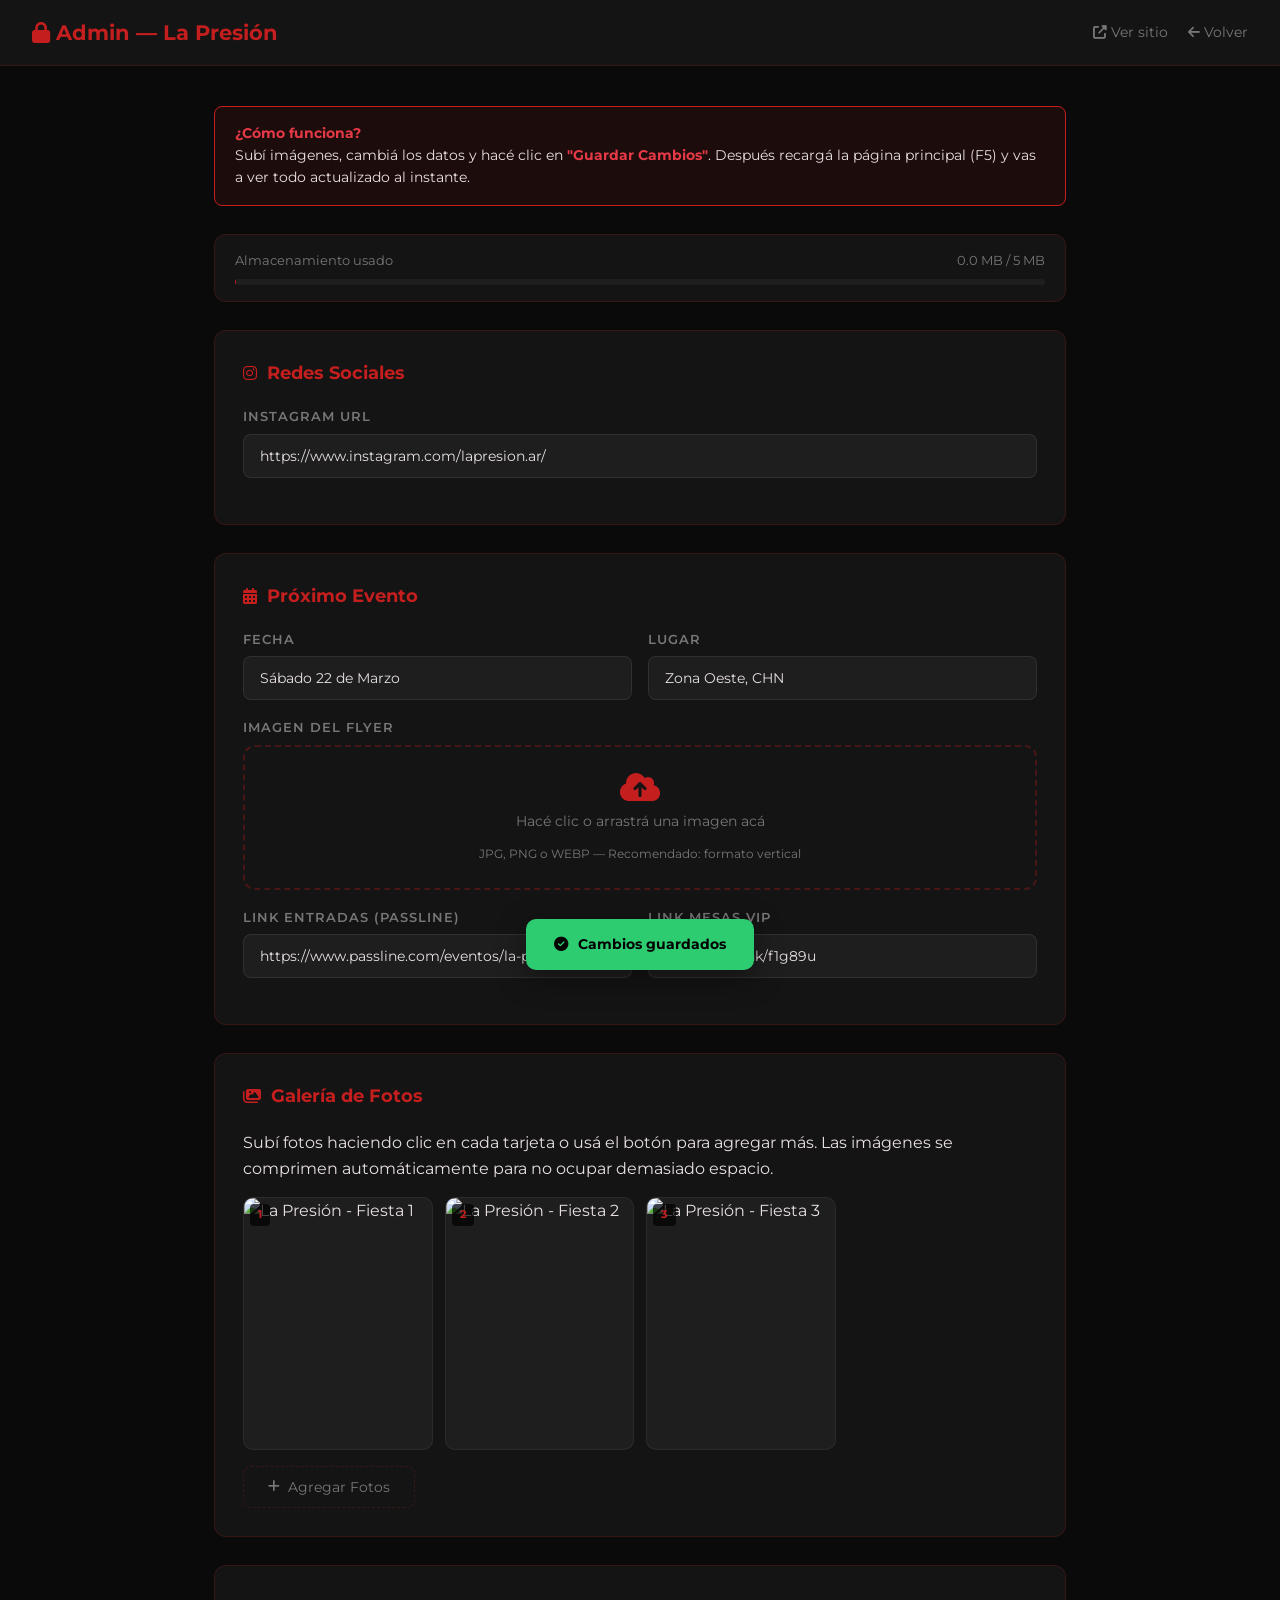
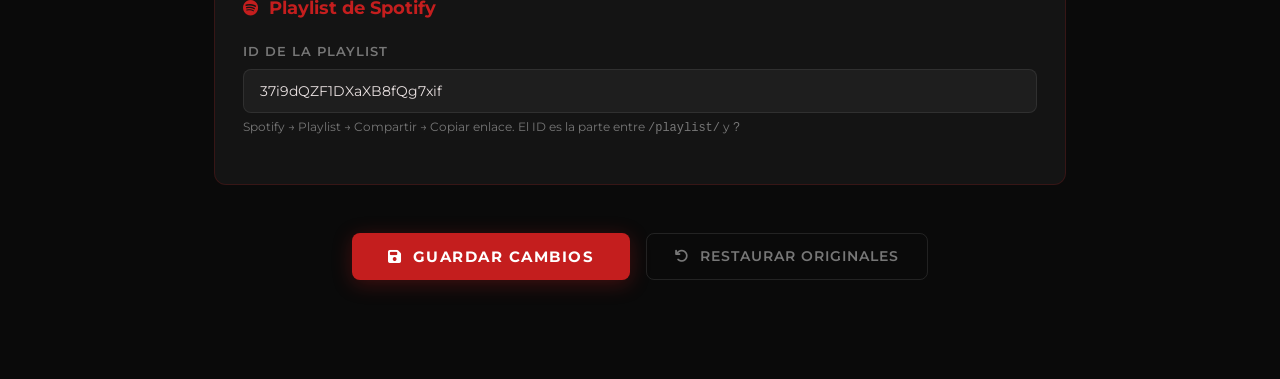
==== admin/admin.html @ 45ff6a75 "Initial commit" ====
<!DOCTYPE html>
<html lang="es">
<head>
    <meta charset="UTF-8">
    <meta name="viewport" content="width=device-width, initial-scale=1.0">
    <title>Admin — La Presión</title>
    <link rel="preconnect" href="https://fonts.googleapis.com">
    <link rel="preconnect" href="https://fonts.gstatic.com" crossorigin>
    <link href="https://fonts.googleapis.com/css2?family=Montserrat:wght@300;400;600;700&display=swap" rel="stylesheet">
    <link rel="stylesheet" href="https://cdnjs.cloudflare.com/ajax/libs/font-awesome/6.5.0/css/all.min.css">
    <style>
        :root {
            --bg: #0a0a0a;
            --surface: #141414;
            --surface2: #1e1e1e;
            --red: #c41e1e;
            --red-light: #e63946;
            --green: #2ecc71;
            --text: #e8e0e0;
            --muted: #777;
            --border: rgba(196,30,30,0.2);
        }

        * { margin:0; padding:0; box-sizing:border-box; }

        body {
            font-family: 'Montserrat', sans-serif;
            background: var(--bg);
            color: var(--text);
            line-height: 1.6;
        }

        .admin-header {
            background: var(--surface);
            border-bottom: 1px solid var(--border);
            padding: 16px 32px;
            display: flex;
            align-items: center;
            justify-content: space-between;
            position: sticky;
            top: 0;
            z-index: 100;
        }

        .admin-header h1 { font-size: 1.3rem; color: var(--red); }

        .admin-header__links { display: flex; gap: 20px; align-items: center; }

        .admin-header a {
            color: var(--muted); text-decoration: none; font-size: 0.85rem; transition: color 0.3s;
        }
        .admin-header a:hover { color: var(--red-light); }

        .admin-container { max-width: 900px; margin: 40px auto; padding: 0 24px; }

        .admin-section {
            background: var(--surface);
            border: 1px solid var(--border);
            border-radius: 12px;
            padding: 28px;
            margin-bottom: 28px;
        }

        .admin-section h2 {
            font-size: 1.1rem; color: var(--red); margin-bottom: 20px;
            display: flex; align-items: center; gap: 10px;
        }
        .admin-section h2 i { font-size: 1rem; }

        .form-group { margin-bottom: 18px; }

        .form-group label {
            display: block; font-size: 0.8rem; font-weight: 600;
            text-transform: uppercase; letter-spacing: 1px; color: var(--muted); margin-bottom: 6px;
        }

        .form-group input[type="text"],
        .form-group input[type="url"] {
            width: 100%; padding: 12px 16px; background: var(--surface2);
            border: 1px solid rgba(255,255,255,0.08); border-radius: 8px;
            color: var(--text); font-family: 'Montserrat', sans-serif; font-size: 0.9rem;
            transition: border-color 0.3s;
        }
        .form-group input:focus { outline: none; border-color: var(--red); }

        .form-group .hint { font-size: 0.75rem; color: var(--muted); margin-top: 4px; }

        .form-row { display: grid; grid-template-columns: 1fr 1fr; gap: 16px; }

        /* === UPLOAD AREA === */
        .upload-area {
            border: 2px dashed rgba(196,30,30,0.3);
            border-radius: 12px;
            padding: 24px;
            text-align: center;
            cursor: pointer;
            transition: all 0.3s;
            position: relative;
            overflow: hidden;
            min-height: 120px;
            display: flex;
            flex-direction: column;
            align-items: center;
            justify-content: center;
            gap: 8px;
        }

        .upload-area:hover {
            border-color: var(--red);
            background: rgba(196,30,30,0.05);
        }

        .upload-area.has-image {
            border-style: solid;
            padding: 8px;
        }

        .upload-area i { font-size: 2rem; color: var(--red); }
        .upload-area p { font-size: 0.85rem; color: var(--muted); }
        .upload-area input[type="file"] { display: none; }

        .upload-area .preview-img {
            max-width: 100%;
            max-height: 250px;
            border-radius: 8px;
            object-fit: contain;
        }

        .upload-area .remove-img {
            position: absolute;
            top: 8px;
            right: 8px;
            background: rgba(196,30,30,0.9);
            color: #fff;
            border: none;
            border-radius: 50%;
            width: 30px;
            height: 30px;
            cursor: pointer;
            font-size: 0.9rem;
            display: flex;
            align-items: center;
            justify-content: center;
            transition: background 0.3s;
        }
        .upload-area .remove-img:hover { background: var(--red-light); }

        /* === FOTOS GALLERY === */
        .fotos-grid {
            display: grid;
            grid-template-columns: repeat(auto-fill, minmax(160px, 1fr));
            gap: 12px;
            margin-bottom: 16px;
        }

        .foto-card {
            position: relative;
            aspect-ratio: 3/4;
            border-radius: 10px;
            overflow: hidden;
            border: 1px solid rgba(255,255,255,0.06);
            background: var(--surface2);
        }

        .foto-card img {
            width: 100%;
            height: 100%;
            object-fit: cover;
        }

        .foto-card .foto-placeholder {
            width: 100%;
            height: 100%;
            display: flex;
            flex-direction: column;
            align-items: center;
            justify-content: center;
            gap: 8px;
            color: var(--muted);
            font-size: 0.75rem;
            cursor: pointer;
        }

        .foto-card .foto-placeholder i { font-size: 1.5rem; color: var(--red); }

        .foto-card .foto-actions {
            position: absolute;
            bottom: 0;
            left: 0;
            right: 0;
            padding: 8px;
            background: linear-gradient(to top, rgba(0,0,0,0.85), transparent);
            display: flex;
            justify-content: center;
            gap: 6px;
            opacity: 0;
            transition: opacity 0.3s;
        }

        .foto-card:hover .foto-actions { opacity: 1; }

        .foto-card .foto-actions button {
            background: rgba(196,30,30,0.8);
            border: none;
            color: #fff;
            width: 30px;
            height: 30px;
            border-radius: 6px;
            cursor: pointer;
            font-size: 0.75rem;
            display: flex;
            align-items: center;
            justify-content: center;
            transition: background 0.3s;
        }
        .foto-card .foto-actions button:hover { background: var(--red-light); }

        .foto-card .foto-number {
            position: absolute;
            top: 6px;
            left: 6px;
            background: rgba(0,0,0,0.7);
            color: var(--red);
            font-size: 0.7rem;
            font-weight: 700;
            padding: 2px 8px;
            border-radius: 4px;
        }

        .foto-card input[type="file"] { display: none; }

        .btn-add-fotos {
            display: inline-flex;
            align-items: center;
            gap: 8px;
            padding: 12px 24px;
            background: transparent;
            border: 1px dashed var(--border);
            color: var(--muted);
            border-radius: 8px;
            cursor: pointer;
            font-family: inherit;
            font-size: 0.85rem;
            transition: all 0.3s;
        }
        .btn-add-fotos:hover { border-color: var(--red); color: var(--red-light); }

        /* === BUTTONS === */
        .actions-bar {
            display: flex; justify-content: center; gap: 16px;
            padding: 20px 0 60px; flex-wrap: wrap;
        }

        .btn-save {
            display: inline-flex; align-items: center; gap: 10px;
            padding: 14px 36px; background: var(--red); color: #fff; border: none;
            border-radius: 8px; font-family: inherit; font-weight: 700;
            font-size: 0.95rem; text-transform: uppercase; letter-spacing: 1.5px;
            cursor: pointer; transition: all 0.3s;
            box-shadow: 0 4px 20px rgba(196,30,30,0.3);
        }
        .btn-save:hover { background: var(--red-light); transform: translateY(-2px); }

        .btn-reset {
            display: inline-flex; align-items: center; gap: 10px;
            padding: 14px 28px; background: transparent; color: var(--muted);
            border: 1px solid rgba(255,255,255,0.1); border-radius: 8px;
            font-family: inherit; font-weight: 600; font-size: 0.85rem;
            text-transform: uppercase; letter-spacing: 1px; cursor: pointer; transition: all 0.3s;
        }
        .btn-reset:hover { border-color: var(--red); color: var(--red-light); }

        /* Toast */
        .toast {
            position: fixed; bottom: 30px; left: 50%;
            transform: translateX(-50%) translateY(100px);
            background: var(--green); color: #000; padding: 14px 28px;
            border-radius: 10px; font-weight: 700; font-size: 0.9rem;
            display: flex; align-items: center; gap: 10px; z-index: 9999;
            transition: transform 0.4s ease;
            box-shadow: 0 8px 30px rgba(0,0,0,0.4);
        }
        .toast.show { transform: translateX(-50%) translateY(0); }
        .toast.error { background: var(--red); color: #fff; }

        /* Storage bar */
        .storage-bar {
            margin-bottom: 28px;
            background: var(--surface);
            border: 1px solid var(--border);
            border-radius: 12px;
            padding: 16px 20px;
        }

        .storage-bar__label {
            font-size: 0.8rem;
            color: var(--muted);
            margin-bottom: 8px;
            display: flex;
            justify-content: space-between;
        }

        .storage-bar__track {
            width: 100%;
            height: 6px;
            background: var(--surface2);
            border-radius: 3px;
            overflow: hidden;
        }

        .storage-bar__fill {
            height: 100%;
            background: var(--red);
            border-radius: 3px;
            transition: width 0.3s;
        }

        .storage-bar__fill.warning { background: #e67e22; }
        .storage-bar__fill.danger { background: #e74c3c; }

        .alert {
            background: rgba(196,30,30,0.1);
            border: 1px solid var(--red);
            border-radius: 8px;
            padding: 16px 20px;
            margin-bottom: 28px;
            font-size: 0.85rem;
            line-height: 1.6;
            color: var(--text);
        }
        .alert strong { color: var(--red-light); }

        @media (max-width: 600px) {
            .form-row { grid-template-columns: 1fr; }
            .fotos-grid { grid-template-columns: repeat(auto-fill, minmax(130px, 1fr)); }
            .admin-header { padding: 12px 16px; }
            .admin-header h1 { font-size: 1rem; }
        }
    </style>
</head>
<body>

    <div class="admin-header">
        <h1><i class="fas fa-lock"></i> Admin — La Presión</h1>
        <div class="admin-header__links">
            <a href="../index.html" target="_blank"><i class="fas fa-external-link-alt"></i> Ver sitio</a>
            <a href="../index.html"><i class="fas fa-arrow-left"></i> Volver</a>
        </div>
    </div>

    <div class="admin-container">

        <div class="alert">
            <strong>¿Cómo funciona?</strong><br>
            Subí imágenes, cambiá los datos y hacé clic en <strong>"Guardar Cambios"</strong>.
            Después recargá la página principal (F5) y vas a ver todo actualizado al instante.
        </div>

        <!-- Storage indicator -->
        <div class="storage-bar">
            <div class="storage-bar__label">
                <span>Almacenamiento usado</span>
                <span id="storage-used">Calculando...</span>
            </div>
            <div class="storage-bar__track">
                <div class="storage-bar__fill" id="storage-fill" style="width: 0%"></div>
            </div>
        </div>

        <!-- === REDES SOCIALES === -->
        <div class="admin-section">
            <h2><i class="fab fa-instagram"></i> Redes Sociales</h2>
            <div class="form-group">
                <label>Instagram URL</label>
                <input type="url" id="input-instagram" placeholder="https://www.instagram.com/lapresion.ok/">
            </div>
        </div>

        <!-- === PRÓXIMO EVENTO === -->
        <div class="admin-section">
            <h2><i class="fas fa-calendar-alt"></i> Próximo Evento</h2>
            <div class="form-row">
                <div class="form-group">
                    <label>Fecha</label>
                    <input type="text" id="input-fecha" placeholder="Sábado 22 de Marzo">
                </div>
                <div class="form-group">
                    <label>Lugar</label>
                    <input type="text" id="input-lugar" placeholder="Zona Oeste, CHN">
                </div>
            </div>

            <!-- FLYER UPLOAD -->
            <div class="form-group">
                <label>Imagen del Flyer</label>
                <div class="upload-area" id="flyer-upload">
                    <i class="fas fa-cloud-upload-alt"></i>
                    <p>Hacé clic o arrastrá una imagen acá</p>
                    <p class="hint">JPG, PNG o WEBP — Recomendado: formato vertical</p>
                    <input type="file" id="flyer-file" accept="image/*">
                </div>
            </div>

            <div class="form-row">
                <div class="form-group">
                    <label>Link Entradas (Passline)</label>
                    <input type="url" id="input-link-entradas" placeholder="https://www.passline.com/eventos/la-presion">
                </div>
                <div class="form-group">
                    <label>Link Mesas VIP</label>
                    <input type="url" id="input-link-vip" placeholder="https://www.passline.com/eventos/la-presion-vip">
                </div>
            </div>
        </div>

        <!-- === GALERÍA === -->
        <div class="admin-section">
            <h2><i class="fas fa-images"></i> Galería de Fotos</h2>
            <p class="hint" style="margin-bottom:16px;">
                Subí fotos haciendo clic en cada tarjeta o usá el botón para agregar más.
                Las imágenes se comprimen automáticamente para no ocupar demasiado espacio.
            </p>
            <div class="fotos-grid" id="fotos-grid"></div>
            <button class="btn-add-fotos" id="btn-add-fotos">
                <i class="fas fa-plus"></i> Agregar Fotos
            </button>
            <input type="file" id="multi-foto-input" accept="image/*" multiple style="display:none;">
        </div>

        <!-- === SPOTIFY === -->
        <div class="admin-section">
            <h2><i class="fab fa-spotify"></i> Playlist de Spotify</h2>
            <div class="form-group">
                <label>ID de la Playlist</label>
                <input type="text" id="input-spotify" placeholder="37i9dQZF1DXaXB8fQg7xif">
                <p class="hint">
                    Spotify → Playlist → Compartir → Copiar enlace. El ID es la parte entre
                    <code>/playlist/</code> y <code>?</code>
                </p>
            </div>
        </div>

        <!-- === ACCIONES === -->
        <div class="actions-bar">
            <button class="btn-save" id="btn-save">
                <i class="fas fa-save"></i> Guardar Cambios
            </button>
            <button class="btn-reset" id="btn-reset">
                <i class="fas fa-undo"></i> Restaurar originales
            </button>
        </div>

    </div>

    <!-- Toast -->
    <div class="toast" id="toast">
        <i class="fas fa-check-circle"></i>
        <span id="toast-text">Cambios guardados</span>
    </div>

    <script src="../js/data.js"></script>
    <script>
    /* ================================================
       ADMIN — Image Upload + localStorage
       ================================================ */

    let flyerBase64 = '';
    let fotosArray = []; // Array de { src: base64_or_path, alt: string }

    // === IMAGE COMPRESSION ===
    function compressImage(file, maxWidth, quality) {
        return new Promise((resolve) => {
            const reader = new FileReader();
            reader.onload = (e) => {
                const img = new Image();
                img.onload = () => {
                    const canvas = document.createElement('canvas');
                    let w = img.width;
                    let h = img.height;

                    if (w > maxWidth) {
                        h = Math.round((h * maxWidth) / w);
                        w = maxWidth;
                    }

                    canvas.width = w;
                    canvas.height = h;
                    const ctx = canvas.getContext('2d');
                    ctx.drawImage(img, 0, 0, w, h);

                    resolve(canvas.toDataURL('image/jpeg', quality));
                };
                img.src = e.target.result;
            };
            reader.readAsDataURL(file);
        });
    }

    // === FLYER UPLOAD ===
    function initFlyerUpload() {
        const area = document.getElementById('flyer-upload');
        const input = document.getElementById('flyer-file');

        area.addEventListener('click', (e) => {
            if (e.target.closest('.remove-img')) return;
            input.click();
        });

        area.addEventListener('dragover', (e) => {
            e.preventDefault();
            area.style.borderColor = 'var(--red)';
        });

        area.addEventListener('dragleave', () => {
            area.style.borderColor = '';
        });

        area.addEventListener('drop', (e) => {
            e.preventDefault();
            area.style.borderColor = '';
            if (e.dataTransfer.files.length > 0) {
                handleFlyerFile(e.dataTransfer.files[0]);
            }
        });

        input.addEventListener('change', () => {
            if (input.files.length > 0) {
                handleFlyerFile(input.files[0]);
            }
        });
    }

    async function handleFlyerFile(file) {
        if (!file.type.startsWith('image/')) return;
        flyerBase64 = await compressImage(file, 800, 0.8);
        renderFlyerPreview();
        updateStorageBar();
    }

    function renderFlyerPreview() {
        const area = document.getElementById('flyer-upload');
        if (flyerBase64 && flyerBase64.startsWith('data:')) {
            area.classList.add('has-image');
            area.innerHTML = `
                <img src="${flyerBase64}" class="preview-img" alt="Flyer preview">
                <button class="remove-img" onclick="removeFlyer(event)" title="Quitar imagen">&times;</button>
            `;
        } else {
            area.classList.remove('has-image');
            area.innerHTML = `
                <i class="fas fa-cloud-upload-alt"></i>
                <p>Hacé clic o arrastrá una imagen acá</p>
                <p class="hint">JPG, PNG o WEBP — Recomendado: formato vertical</p>
                <input type="file" id="flyer-file" accept="image/*">
            `;
            // Re-bind event
            document.getElementById('flyer-file').addEventListener('change', function() {
                if (this.files.length > 0) handleFlyerFile(this.files[0]);
            });
        }
    }

    function removeFlyer(e) {
        e.stopPropagation();
        flyerBase64 = '';
        renderFlyerPreview();
        updateStorageBar();
    }

    // === GALLERY PHOTOS ===
    function renderFotosGrid() {
        const grid = document.getElementById('fotos-grid');
        grid.innerHTML = '';

        fotosArray.forEach((foto, i) => {
            const card = document.createElement('div');
            card.className = 'foto-card';

            if (foto.src && (foto.src.startsWith('data:') || foto.src.startsWith('assets/'))) {
                card.innerHTML = `
                    <span class="foto-number">${i + 1}</span>
                    <img src="${foto.src}" alt="${foto.alt}">
                    <div class="foto-actions">
                        <button onclick="changeFoto(${i})" title="Cambiar"><i class="fas fa-sync-alt"></i></button>
                        <button onclick="moveFoto(${i}, -1)" title="Mover izquierda"><i class="fas fa-arrow-left"></i></button>
                        <button onclick="moveFoto(${i}, 1)" title="Mover derecha"><i class="fas fa-arrow-right"></i></button>
                        <button onclick="removeFoto(${i})" title="Eliminar"><i class="fas fa-trash"></i></button>
                    </div>
                    <input type="file" id="change-foto-${i}" accept="image/*" style="display:none;"
                           onchange="handleChangeFoto(${i}, this)">
                `;
            } else {
                card.innerHTML = `
                    <div class="foto-placeholder" onclick="changeFoto(${i})">
                        <i class="fas fa-image"></i>
                        <span>Sin imagen</span>
                    </div>
                    <span class="foto-number">${i + 1}</span>
                    <div class="foto-actions">
                        <button onclick="removeFoto(${i})" title="Eliminar"><i class="fas fa-trash"></i></button>
                    </div>
                    <input type="file" id="change-foto-${i}" accept="image/*" style="display:none;"
                           onchange="handleChangeFoto(${i}, this)">
                `;
            }

            grid.appendChild(card);
        });
    }

    function changeFoto(index) {
        document.getElementById(`change-foto-${index}`).click();
    }

    async function handleChangeFoto(index, input) {
        if (input.files.length === 0) return;
        const base64 = await compressImage(input.files[0], 800, 0.75);
        fotosArray[index].src = base64;
        renderFotosGrid();
        updateStorageBar();
    }

    function removeFoto(index) {
        fotosArray.splice(index, 1);
        renderFotosGrid();
        updateStorageBar();
    }

    function moveFoto(index, direction) {
        const newIndex = index + direction;
        if (newIndex < 0 || newIndex >= fotosArray.length) return;
        [fotosArray[index], fotosArray[newIndex]] = [fotosArray[newIndex], fotosArray[newIndex + direction < 0 ? index : index]];
        // Swap correcto
        const temp = fotosArray[index];
        fotosArray[index] = fotosArray[newIndex];
        fotosArray[newIndex] = temp;
        renderFotosGrid();
    }

    // Add multiple photos
    document.getElementById('btn-add-fotos').addEventListener('click', () => {
        document.getElementById('multi-foto-input').click();
    });

    document.getElementById('multi-foto-input').addEventListener('change', async function() {
        const files = Array.from(this.files);
        for (const file of files) {
            if (!file.type.startsWith('image/')) continue;
            const base64 = await compressImage(file, 800, 0.75);
            fotosArray.push({
                src: base64,
                alt: `La Presión - Fiesta ${fotosArray.length + 1}`
            });
        }
        renderFotosGrid();
        updateStorageBar();
        this.value = ''; // Reset input
    });

    // === STORAGE BAR ===
    function updateStorageBar() {
        let totalSize = 0;
        for (let key in localStorage) {
            if (localStorage.hasOwnProperty(key)) {
                totalSize += localStorage[key].length * 2; // UTF-16
            }
        }

        // También calcular lo pendiente (sin guardar aún)
        const pendingData = JSON.stringify({
            flyerBase64,
            fotosArray
        });
        const pendingSize = pendingData.length * 2;
        const estimatedTotal = totalSize + pendingSize;

        const maxSize = 5 * 1024 * 1024; // ~5MB localStorage limit
        const percentage = Math.min((estimatedTotal / maxSize) * 100, 100);

        document.getElementById('storage-used').textContent =
            `${(estimatedTotal / (1024 * 1024)).toFixed(1)} MB / 5 MB`;

        const fill = document.getElementById('storage-fill');
        fill.style.width = percentage + '%';
        fill.className = 'storage-bar__fill';
        if (percentage > 80) fill.classList.add('danger');
        else if (percentage > 60) fill.classList.add('warning');
    }

    // === SAVE ===
    document.getElementById('btn-save').addEventListener('click', () => {
        const newData = {
            redes: {
                instagram: document.getElementById('input-instagram').value
            },
            proximoEvento: {
                fecha: document.getElementById('input-fecha').value,
                lugar: document.getElementById('input-lugar').value,
                flyerImg: flyerBase64 || document.getElementById('input-flyer')?.value || 'assets/img/flyer-proximo.jpg',
                linkEntradas: document.getElementById('input-link-entradas').value,
                linkMesasVIP: document.getElementById('input-link-vip').value
            },
            fotos: fotosArray.map((f, i) => ({
                src: f.src,
                alt: `La Presión - Fiesta ${i + 1}`
            })),
            spotifyPlaylistId: document.getElementById('input-spotify').value,
            textos: {
                heroTitle: "La Presión",
                heroTagline: "La Misa Menos Santa del País",
                entradaTitle: "Adquirí Tu Entrada a La Presión",
                entradaSub: "No te quedes afuera. Las entradas se agotan rápido."
            }
        };

        try {
            localStorage.setItem('lapresion_data', JSON.stringify(newData));
            showToast('¡Cambios guardados! Recargá la página principal (F5).', false);
            updateStorageBar();
        } catch (e) {
            if (e.name === 'QuotaExceededError') {
                showToast('Sin espacio. Eliminá algunas fotos o reducí su tamaño.', true);
            } else {
                showToast('Error: ' + e.message, true);
            }
        }
    });

    // === RESET ===
    document.getElementById('btn-reset').addEventListener('click', () => {
        if (confirm('¿Estás seguro? Se borran todos los cambios y vuelve a los valores originales.')) {
            localStorage.removeItem('lapresion_data');
            flyerBase64 = '';
            fotosArray = DEFAULT_DATA.fotos.map(f => ({ ...f }));
            loadFormFromData(DEFAULT_DATA);
            renderFlyerPreview();
            renderFotosGrid();
            updateStorageBar();
            showToast('Valores restaurados.', false);
        }
    });

    // === LOAD FORM ===
    function loadFormFromData(data) {
        document.getElementById('input-instagram').value = data.redes.instagram || '';
        document.getElementById('input-fecha').value = data.proximoEvento.fecha || '';
        document.getElementById('input-lugar').value = data.proximoEvento.lugar || '';
        document.getElementById('input-link-entradas').value = data.proximoEvento.linkEntradas || '';
        document.getElementById('input-link-vip').value = data.proximoEvento.linkMesasVIP || '';
        document.getElementById('input-spotify').value = data.spotifyPlaylistId || '';
    }

    // === TOAST ===
    function showToast(message, isError) {
        const toast = document.getElementById('toast');
        const text = document.getElementById('toast-text');
        text.textContent = message;
        toast.classList.toggle('error', isError);
        toast.querySelector('i').className = isError ? 'fas fa-exclamation-circle' : 'fas fa-check-circle';
        toast.classList.add('show');
        setTimeout(() => toast.classList.remove('show'), 4000);
    }

    // === INIT ===
    function init() {
        const data = SITE_DATA;
        loadFormFromData(data);

        // Flyer
        flyerBase64 = data.proximoEvento.flyerImg || '';
        renderFlyerPreview();

        // Fotos
        fotosArray = data.fotos.map(f => ({ ...f }));
        renderFotosGrid();

        initFlyerUpload();
        updateStorageBar();
    }

    init();
    </script>
</body>
</html>
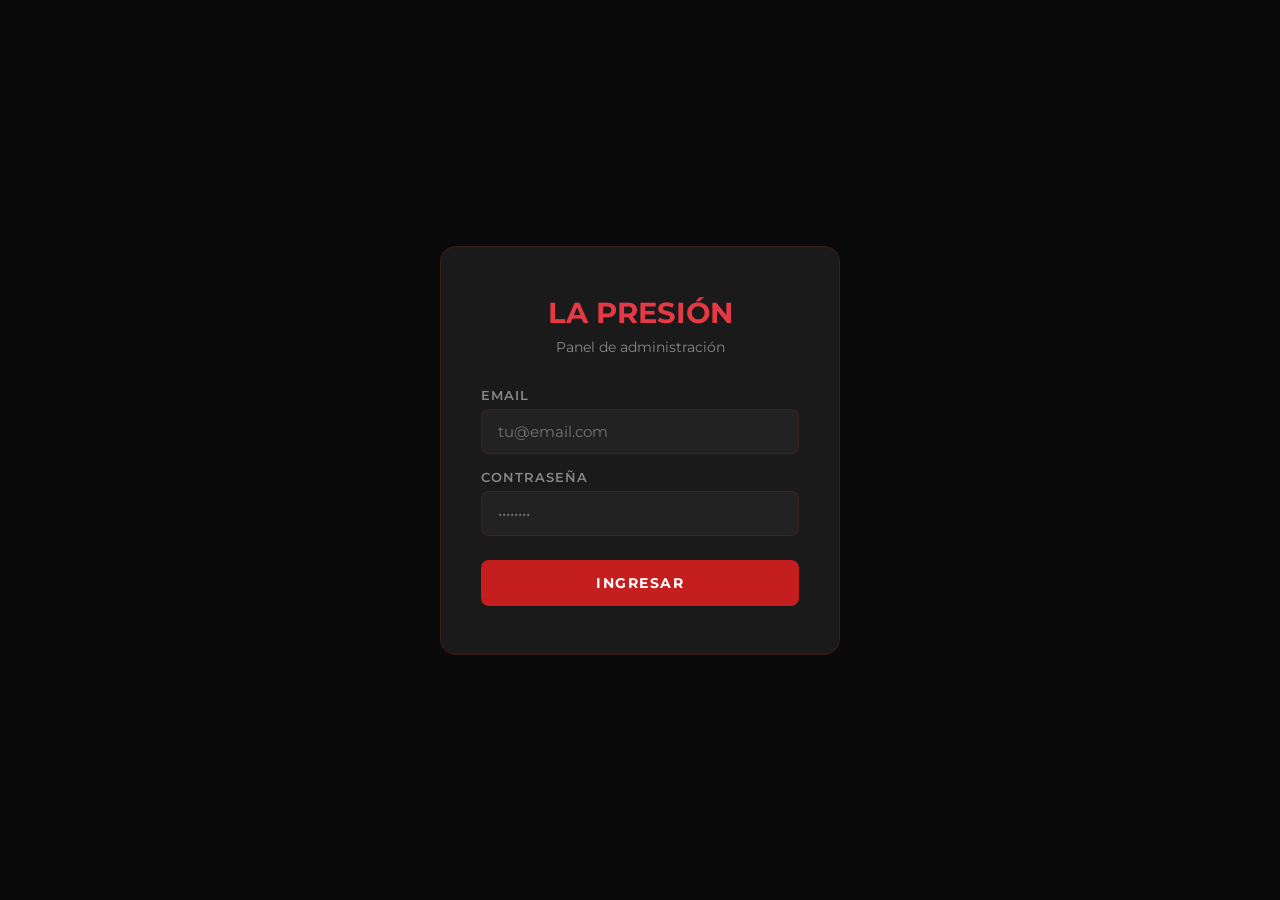
==== commit 7dfb1014: "Integración Firebase + Cloudinary" ====
--- a/admin/admin.html
+++ b/admin/admin.html
@@ -4,781 +4,624 @@
     <meta charset="UTF-8">
     <meta name="viewport" content="width=device-width, initial-scale=1.0">
     <title>Admin — La Presión</title>
-    <link rel="preconnect" href="https://fonts.googleapis.com">
-    <link rel="preconnect" href="https://fonts.gstatic.com" crossorigin>
     <link href="https://fonts.googleapis.com/css2?family=Montserrat:wght@300;400;600;700&display=swap" rel="stylesheet">
-    <link rel="stylesheet" href="https://cdnjs.cloudflare.com/ajax/libs/font-awesome/6.5.0/css/all.min.css">
     <style>
         :root {
             --bg: #0a0a0a;
-            --surface: #141414;
-            --surface2: #1e1e1e;
+            --surface: #1a1a1a;
+            --surface2: #222;
             --red: #c41e1e;
             --red-light: #e63946;
-            --green: #2ecc71;
-            --text: #e8e0e0;
-            --muted: #777;
+            --text: #f0e6e6;
+            --muted: #888;
             --border: rgba(196,30,30,0.2);
         }
-
         * { margin:0; padding:0; box-sizing:border-box; }
-
-        body {
-            font-family: 'Montserrat', sans-serif;
-            background: var(--bg);
-            color: var(--text);
-            line-height: 1.6;
-        }
-
+        body { font-family:'Montserrat',sans-serif; background:var(--bg); color:var(--text); min-height:100vh; }
+
+        /* LOGIN */
+        #login-screen {
+            display:flex; align-items:center; justify-content:center;
+            min-height:100vh; padding:20px;
+        }
+        .login-card {
+            background:var(--surface); border:1px solid var(--border);
+            border-radius:16px; padding:48px 40px; width:100%; max-width:400px;
+            text-align:center;
+        }
+        .login-card h1 { font-size:1.8rem; margin-bottom:8px; color:var(--red-light); }
+        .login-card p { color:var(--muted); margin-bottom:32px; font-size:0.9rem; }
+        .form-group { margin-bottom:16px; text-align:left; }
+        .form-group label { display:block; font-size:0.8rem; font-weight:600; text-transform:uppercase; letter-spacing:1px; color:var(--muted); margin-bottom:6px; }
+        .form-group input {
+            width:100%; padding:12px 16px; background:var(--surface2);
+            border:1px solid var(--border); border-radius:8px; color:var(--text);
+            font-family:'Montserrat',sans-serif; font-size:0.95rem; outline:none;
+            transition:border-color 0.3s;
+        }
+        .form-group input:focus { border-color:var(--red); }
+        .btn-login {
+            width:100%; padding:14px; background:var(--red); color:#fff;
+            border:none; border-radius:8px; font-family:'Montserrat',sans-serif;
+            font-size:0.9rem; font-weight:700; text-transform:uppercase;
+            letter-spacing:1.5px; cursor:pointer; margin-top:8px;
+            transition:background 0.3s;
+        }
+        .btn-login:hover { background:var(--red-light); }
+        .login-error { color:#ff6b6b; font-size:0.85rem; margin-top:12px; display:none; }
+
+        /* ADMIN PANEL */
+        #admin-panel { display:none; }
         .admin-header {
-            background: var(--surface);
-            border-bottom: 1px solid var(--border);
-            padding: 16px 32px;
-            display: flex;
-            align-items: center;
-            justify-content: space-between;
-            position: sticky;
-            top: 0;
-            z-index: 100;
-        }
-
-        .admin-header h1 { font-size: 1.3rem; color: var(--red); }
-
-        .admin-header__links { display: flex; gap: 20px; align-items: center; }
-
-        .admin-header a {
-            color: var(--muted); text-decoration: none; font-size: 0.85rem; transition: color 0.3s;
-        }
-        .admin-header a:hover { color: var(--red-light); }
-
-        .admin-container { max-width: 900px; margin: 40px auto; padding: 0 24px; }
-
-        .admin-section {
-            background: var(--surface);
-            border: 1px solid var(--border);
-            border-radius: 12px;
-            padding: 28px;
-            margin-bottom: 28px;
-        }
-
-        .admin-section h2 {
-            font-size: 1.1rem; color: var(--red); margin-bottom: 20px;
-            display: flex; align-items: center; gap: 10px;
-        }
-        .admin-section h2 i { font-size: 1rem; }
-
-        .form-group { margin-bottom: 18px; }
-
-        .form-group label {
-            display: block; font-size: 0.8rem; font-weight: 600;
-            text-transform: uppercase; letter-spacing: 1px; color: var(--muted); margin-bottom: 6px;
-        }
-
-        .form-group input[type="text"],
-        .form-group input[type="url"] {
-            width: 100%; padding: 12px 16px; background: var(--surface2);
-            border: 1px solid rgba(255,255,255,0.08); border-radius: 8px;
-            color: var(--text); font-family: 'Montserrat', sans-serif; font-size: 0.9rem;
-            transition: border-color 0.3s;
-        }
-        .form-group input:focus { outline: none; border-color: var(--red); }
-
-        .form-group .hint { font-size: 0.75rem; color: var(--muted); margin-top: 4px; }
-
-        .form-row { display: grid; grid-template-columns: 1fr 1fr; gap: 16px; }
-
-        /* === UPLOAD AREA === */
+            background:var(--surface); border-bottom:1px solid var(--border);
+            padding:16px 32px; display:flex; align-items:center;
+            justify-content:space-between; position:sticky; top:0; z-index:100;
+        }
+        .admin-header h1 { font-size:1.2rem; color:var(--red-light); }
+        .admin-header span { font-size:0.8rem; color:var(--muted); }
+        .btn-logout {
+            padding:8px 20px; background:transparent; border:1px solid var(--red);
+            color:var(--red); border-radius:6px; cursor:pointer;
+            font-family:'Montserrat',sans-serif; font-size:0.8rem; font-weight:600;
+            transition:all 0.3s;
+        }
+        .btn-logout:hover { background:var(--red); color:#fff; }
+
+        .admin-content { max-width:900px; margin:0 auto; padding:32px 24px; }
+
+        .section-card {
+            background:var(--surface); border:1px solid var(--border);
+            border-radius:12px; padding:28px; margin-bottom:24px;
+        }
+        .section-card h2 {
+            font-size:1rem; font-weight:700; text-transform:uppercase;
+            letter-spacing:1.5px; color:var(--red-light); margin-bottom:20px;
+            padding-bottom:12px; border-bottom:1px solid var(--border);
+        }
+
+        .field-group { display:grid; grid-template-columns:1fr 1fr; gap:16px; }
+        @media(max-width:600px) { .field-group { grid-template-columns:1fr; } }
+
+        .field { margin-bottom:16px; }
+        .field label { display:block; font-size:0.78rem; font-weight:600; text-transform:uppercase; letter-spacing:1px; color:var(--muted); margin-bottom:6px; }
+        .field input, .field textarea {
+            width:100%; padding:11px 14px; background:var(--surface2);
+            border:1px solid var(--border); border-radius:8px; color:var(--text);
+            font-family:'Montserrat',sans-serif; font-size:0.9rem; outline:none;
+            transition:border-color 0.3s;
+        }
+        .field input:focus, .field textarea:focus { border-color:var(--red); }
+        .field textarea { resize:vertical; min-height:80px; }
+
+        /* Date picker */
+        .field input[type="date"] { color-scheme:dark; }
+
+        /* Save button */
+        .btn-save {
+            padding:12px 32px; background:var(--red); color:#fff;
+            border:none; border-radius:8px; cursor:pointer;
+            font-family:'Montserrat',sans-serif; font-size:0.85rem; font-weight:700;
+            text-transform:uppercase; letter-spacing:1.5px; transition:all 0.3s;
+            display:inline-flex; align-items:center; gap:8px;
+        }
+        .btn-save:hover { background:var(--red-light); transform:translateY(-1px); }
+        .btn-save:disabled { opacity:0.5; cursor:not-allowed; transform:none; }
+
+        .save-row { display:flex; align-items:center; gap:16px; margin-top:8px; flex-wrap:wrap; }
+        .save-msg { font-size:0.85rem; color:#4caf50; display:none; }
+        .save-msg.error { color:#ff6b6b; }
+
+        /* Fotos */
+        .fotos-grid {
+            display:grid; grid-template-columns:repeat(auto-fill,minmax(150px,1fr));
+            gap:12px; margin-bottom:20px;
+        }
+        .foto-item {
+            position:relative; aspect-ratio:3/4; border-radius:8px; overflow:hidden;
+            background:var(--surface2); border:1px solid var(--border);
+        }
+        .foto-item img { width:100%; height:100%; object-fit:cover; }
+        .foto-item .btn-delete-foto {
+            position:absolute; top:6px; right:6px; background:rgba(196,30,30,0.9);
+            border:none; color:#fff; width:28px; height:28px; border-radius:50%;
+            cursor:pointer; font-size:1rem; display:flex; align-items:center;
+            justify-content:center; transition:background 0.2s;
+        }
+        .foto-item .btn-delete-foto:hover { background:var(--red-light); }
+
         .upload-area {
-            border: 2px dashed rgba(196,30,30,0.3);
-            border-radius: 12px;
-            padding: 24px;
-            text-align: center;
-            cursor: pointer;
-            transition: all 0.3s;
-            position: relative;
-            overflow: hidden;
-            min-height: 120px;
-            display: flex;
-            flex-direction: column;
-            align-items: center;
-            justify-content: center;
-            gap: 8px;
-        }
-
-        .upload-area:hover {
-            border-color: var(--red);
-            background: rgba(196,30,30,0.05);
-        }
-
-        .upload-area.has-image {
-            border-style: solid;
-            padding: 8px;
-        }
-
-        .upload-area i { font-size: 2rem; color: var(--red); }
-        .upload-area p { font-size: 0.85rem; color: var(--muted); }
-        .upload-area input[type="file"] { display: none; }
-
-        .upload-area .preview-img {
-            max-width: 100%;
-            max-height: 250px;
-            border-radius: 8px;
-            object-fit: contain;
-        }
-
-        .upload-area .remove-img {
-            position: absolute;
-            top: 8px;
-            right: 8px;
-            background: rgba(196,30,30,0.9);
-            color: #fff;
-            border: none;
-            border-radius: 50%;
-            width: 30px;
-            height: 30px;
-            cursor: pointer;
-            font-size: 0.9rem;
-            display: flex;
-            align-items: center;
-            justify-content: center;
-            transition: background 0.3s;
-        }
-        .upload-area .remove-img:hover { background: var(--red-light); }
-
-        /* === FOTOS GALLERY === */
-        .fotos-grid {
-            display: grid;
-            grid-template-columns: repeat(auto-fill, minmax(160px, 1fr));
-            gap: 12px;
-            margin-bottom: 16px;
-        }
-
-        .foto-card {
-            position: relative;
-            aspect-ratio: 3/4;
-            border-radius: 10px;
-            overflow: hidden;
-            border: 1px solid rgba(255,255,255,0.06);
-            background: var(--surface2);
-        }
-
-        .foto-card img {
-            width: 100%;
-            height: 100%;
-            object-fit: cover;
-        }
-
-        .foto-card .foto-placeholder {
-            width: 100%;
-            height: 100%;
-            display: flex;
-            flex-direction: column;
-            align-items: center;
-            justify-content: center;
-            gap: 8px;
-            color: var(--muted);
-            font-size: 0.75rem;
-            cursor: pointer;
-        }
-
-        .foto-card .foto-placeholder i { font-size: 1.5rem; color: var(--red); }
-
-        .foto-card .foto-actions {
-            position: absolute;
-            bottom: 0;
-            left: 0;
-            right: 0;
-            padding: 8px;
-            background: linear-gradient(to top, rgba(0,0,0,0.85), transparent);
-            display: flex;
-            justify-content: center;
-            gap: 6px;
-            opacity: 0;
-            transition: opacity 0.3s;
-        }
-
-        .foto-card:hover .foto-actions { opacity: 1; }
-
-        .foto-card .foto-actions button {
-            background: rgba(196,30,30,0.8);
-            border: none;
-            color: #fff;
-            width: 30px;
-            height: 30px;
-            border-radius: 6px;
-            cursor: pointer;
-            font-size: 0.75rem;
-            display: flex;
-            align-items: center;
-            justify-content: center;
-            transition: background 0.3s;
-        }
-        .foto-card .foto-actions button:hover { background: var(--red-light); }
-
-        .foto-card .foto-number {
-            position: absolute;
-            top: 6px;
-            left: 6px;
-            background: rgba(0,0,0,0.7);
-            color: var(--red);
-            font-size: 0.7rem;
-            font-weight: 700;
-            padding: 2px 8px;
-            border-radius: 4px;
-        }
-
-        .foto-card input[type="file"] { display: none; }
-
-        .btn-add-fotos {
-            display: inline-flex;
-            align-items: center;
-            gap: 8px;
-            padding: 12px 24px;
-            background: transparent;
-            border: 1px dashed var(--border);
-            color: var(--muted);
-            border-radius: 8px;
-            cursor: pointer;
-            font-family: inherit;
-            font-size: 0.85rem;
-            transition: all 0.3s;
-        }
-        .btn-add-fotos:hover { border-color: var(--red); color: var(--red-light); }
-
-        /* === BUTTONS === */
-        .actions-bar {
-            display: flex; justify-content: center; gap: 16px;
-            padding: 20px 0 60px; flex-wrap: wrap;
-        }
-
-        .btn-save {
-            display: inline-flex; align-items: center; gap: 10px;
-            padding: 14px 36px; background: var(--red); color: #fff; border: none;
-            border-radius: 8px; font-family: inherit; font-weight: 700;
-            font-size: 0.95rem; text-transform: uppercase; letter-spacing: 1.5px;
-            cursor: pointer; transition: all 0.3s;
-            box-shadow: 0 4px 20px rgba(196,30,30,0.3);
-        }
-        .btn-save:hover { background: var(--red-light); transform: translateY(-2px); }
-
-        .btn-reset {
-            display: inline-flex; align-items: center; gap: 10px;
-            padding: 14px 28px; background: transparent; color: var(--muted);
-            border: 1px solid rgba(255,255,255,0.1); border-radius: 8px;
-            font-family: inherit; font-weight: 600; font-size: 0.85rem;
-            text-transform: uppercase; letter-spacing: 1px; cursor: pointer; transition: all 0.3s;
-        }
-        .btn-reset:hover { border-color: var(--red); color: var(--red-light); }
+            border:2px dashed var(--border); border-radius:10px; padding:32px;
+            text-align:center; cursor:pointer; transition:border-color 0.3s;
+            position:relative;
+        }
+        .upload-area:hover { border-color:var(--red); }
+        .upload-area input[type="file"] { position:absolute; inset:0; opacity:0; cursor:pointer; }
+        .upload-area p { color:var(--muted); font-size:0.9rem; }
+        .upload-area .upload-icon { font-size:2rem; margin-bottom:8px; }
+
+        .upload-progress { display:none; margin-top:12px; }
+        .progress-bar { height:4px; background:var(--surface2); border-radius:2px; overflow:hidden; }
+        .progress-fill { height:100%; background:var(--red); width:0%; transition:width 0.3s; }
+        .progress-text { font-size:0.8rem; color:var(--muted); margin-top:6px; }
+
+        /* Flyer preview */
+        .flyer-preview {
+            width:120px; height:160px; border-radius:8px; overflow:hidden;
+            background:var(--surface2); border:1px solid var(--border);
+            margin-bottom:12px; position:relative;
+        }
+        .flyer-preview img { width:100%; height:100%; object-fit:cover; }
 
         /* Toast */
         .toast {
-            position: fixed; bottom: 30px; left: 50%;
-            transform: translateX(-50%) translateY(100px);
-            background: var(--green); color: #000; padding: 14px 28px;
-            border-radius: 10px; font-weight: 700; font-size: 0.9rem;
-            display: flex; align-items: center; gap: 10px; z-index: 9999;
-            transition: transform 0.4s ease;
-            box-shadow: 0 8px 30px rgba(0,0,0,0.4);
-        }
-        .toast.show { transform: translateX(-50%) translateY(0); }
-        .toast.error { background: var(--red); color: #fff; }
-
-        /* Storage bar */
-        .storage-bar {
-            margin-bottom: 28px;
-            background: var(--surface);
-            border: 1px solid var(--border);
-            border-radius: 12px;
-            padding: 16px 20px;
-        }
-
-        .storage-bar__label {
-            font-size: 0.8rem;
-            color: var(--muted);
-            margin-bottom: 8px;
-            display: flex;
-            justify-content: space-between;
-        }
-
-        .storage-bar__track {
-            width: 100%;
-            height: 6px;
-            background: var(--surface2);
-            border-radius: 3px;
-            overflow: hidden;
-        }
-
-        .storage-bar__fill {
-            height: 100%;
-            background: var(--red);
-            border-radius: 3px;
-            transition: width 0.3s;
-        }
-
-        .storage-bar__fill.warning { background: #e67e22; }
-        .storage-bar__fill.danger { background: #e74c3c; }
-
-        .alert {
-            background: rgba(196,30,30,0.1);
-            border: 1px solid var(--red);
-            border-radius: 8px;
-            padding: 16px 20px;
-            margin-bottom: 28px;
-            font-size: 0.85rem;
-            line-height: 1.6;
-            color: var(--text);
-        }
-        .alert strong { color: var(--red-light); }
-
-        @media (max-width: 600px) {
-            .form-row { grid-template-columns: 1fr; }
-            .fotos-grid { grid-template-columns: repeat(auto-fill, minmax(130px, 1fr)); }
-            .admin-header { padding: 12px 16px; }
-            .admin-header h1 { font-size: 1rem; }
-        }
+            position:fixed; bottom:24px; right:24px; background:#1a1a1a;
+            border:1px solid var(--red); color:var(--text); padding:14px 20px;
+            border-radius:10px; font-size:0.9rem; z-index:9999;
+            transform:translateY(100px); opacity:0; transition:all 0.3s;
+            max-width:300px;
+        }
+        .toast.show { transform:translateY(0); opacity:1; }
+        .toast.success { border-color:#4caf50; }
+        .toast.error { border-color:#ff6b6b; }
+
+        /* Loading overlay */
+        .loading {
+            position:fixed; inset:0; background:rgba(10,10,10,0.8);
+            display:flex; align-items:center; justify-content:center;
+            z-index:9998; display:none;
+        }
+        .spinner {
+            width:40px; height:40px; border:3px solid var(--border);
+            border-top-color:var(--red); border-radius:50%;
+            animation:spin 0.8s linear infinite;
+        }
+        @keyframes spin { to { transform:rotate(360deg); } }
     </style>
 </head>
 <body>
 
+<!-- LOGIN -->
+<div id="login-screen">
+    <div class="login-card">
+        <h1>LA PRESIÓN</h1>
+        <p>Panel de administración</p>
+        <div class="form-group">
+            <label>Email</label>
+            <input type="email" id="login-email" placeholder="tu@email.com">
+        </div>
+        <div class="form-group">
+            <label>Contraseña</label>
+            <input type="password" id="login-pass" placeholder="••••••••">
+        </div>
+        <button class="btn-login" onclick="doLogin()">Ingresar</button>
+        <p class="login-error" id="login-error">Email o contraseña incorrectos</p>
+    </div>
+</div>
+
+<!-- ADMIN PANEL -->
+<div id="admin-panel">
     <div class="admin-header">
-        <h1><i class="fas fa-lock"></i> Admin — La Presión</h1>
-        <div class="admin-header__links">
-            <a href="../index.html" target="_blank"><i class="fas fa-external-link-alt"></i> Ver sitio</a>
-            <a href="../index.html"><i class="fas fa-arrow-left"></i> Volver</a>
+        <div>
+            <h1>Panel Admin — La Presión</h1>
+            <span id="admin-email-display"></span>
         </div>
+        <button class="btn-logout" onclick="doLogout()">Cerrar sesión</button>
     </div>
 
-    <div class="admin-container">
-
-        <div class="alert">
-            <strong>¿Cómo funciona?</strong><br>
-            Subí imágenes, cambiá los datos y hacé clic en <strong>"Guardar Cambios"</strong>.
-            Después recargá la página principal (F5) y vas a ver todo actualizado al instante.
+    <div class="admin-content">
+
+        <!-- PRÓXIMO EVENTO -->
+        <div class="section-card">
+            <h2>📅 Próximo Evento</h2>
+            <div class="field-group">
+                <div class="field">
+                    <label>Fecha del evento</label>
+                    <input type="date" id="evento-fecha">
+                </div>
+                <div class="field">
+                    <label>Lugar</label>
+                    <input type="text" id="evento-lugar" placeholder="Ej: Zona Oeste, CHN">
+                </div>
+            </div>
+            <div class="save-row">
+                <button class="btn-save" onclick="saveEvento()">💾 Guardar evento</button>
+                <span class="save-msg" id="msg-evento"></span>
+            </div>
         </div>
 
-        <!-- Storage indicator -->
-        <div class="storage-bar">
-            <div class="storage-bar__label">
-                <span>Almacenamiento usado</span>
-                <span id="storage-used">Calculando...</span>
-            </div>
-            <div class="storage-bar__track">
-                <div class="storage-bar__fill" id="storage-fill" style="width: 0%"></div>
+        <!-- LINKS -->
+        <div class="section-card">
+            <h2>🔗 Links</h2>
+            <div class="field-group">
+                <div class="field">
+                    <label>Link Passline (Entradas)</label>
+                    <input type="url" id="link-passline" placeholder="https://passline.com/...">
+                </div>
+                <div class="field">
+                    <label>Link Mesas VIP (WhatsApp)</label>
+                    <input type="url" id="link-whatsapp" placeholder="https://wa.link/...">
+                </div>
+                <div class="field">
+                    <label>Instagram</label>
+                    <input type="url" id="link-instagram" placeholder="https://instagram.com/...">
+                </div>
+                <div class="field">
+                    <label>ID Playlist Spotify</label>
+                    <input type="text" id="spotify-id" placeholder="37i9dQZF1DX...">
+                </div>
+            </div>
+            <div class="save-row">
+                <button class="btn-save" onclick="saveLinks()">💾 Guardar links</button>
+                <span class="save-msg" id="msg-links"></span>
             </div>
         </div>
 
-        <!-- === REDES SOCIALES === -->
-        <div class="admin-section">
-            <h2><i class="fab fa-instagram"></i> Redes Sociales</h2>
-            <div class="form-group">
-                <label>Instagram URL</label>
-                <input type="url" id="input-instagram" placeholder="https://www.instagram.com/lapresion.ok/">
+        <!-- FLYER -->
+        <div class="section-card">
+            <h2>🖼️ Flyer del Evento</h2>
+            <div class="flyer-preview" id="flyer-preview">
+                <img id="flyer-img-preview" src="" alt="Flyer actual" style="display:none">
+            </div>
+            <div class="upload-area" id="flyer-upload-area">
+                <input type="file" id="flyer-file" accept="image/*" onchange="uploadFlyer(this)">
+                <div class="upload-icon">📸</div>
+                <p>Hacé clic o arrastrá el flyer acá<br><small>JPG, PNG — máx 5MB</small></p>
+            </div>
+            <div class="upload-progress" id="flyer-progress">
+                <div class="progress-bar"><div class="progress-fill" id="flyer-progress-fill"></div></div>
+                <p class="progress-text" id="flyer-progress-text">Subiendo...</p>
             </div>
         </div>
 
-        <!-- === PRÓXIMO EVENTO === -->
-        <div class="admin-section">
-            <h2><i class="fas fa-calendar-alt"></i> Próximo Evento</h2>
-            <div class="form-row">
-                <div class="form-group">
-                    <label>Fecha</label>
-                    <input type="text" id="input-fecha" placeholder="Sábado 22 de Marzo">
-                </div>
-                <div class="form-group">
-                    <label>Lugar</label>
-                    <input type="text" id="input-lugar" placeholder="Zona Oeste, CHN">
-                </div>
-            </div>
-
-            <!-- FLYER UPLOAD -->
-            <div class="form-group">
-                <label>Imagen del Flyer</label>
-                <div class="upload-area" id="flyer-upload">
-                    <i class="fas fa-cloud-upload-alt"></i>
-                    <p>Hacé clic o arrastrá una imagen acá</p>
-                    <p class="hint">JPG, PNG o WEBP — Recomendado: formato vertical</p>
-                    <input type="file" id="flyer-file" accept="image/*">
-                </div>
-            </div>
-
-            <div class="form-row">
-                <div class="form-group">
-                    <label>Link Entradas (Passline)</label>
-                    <input type="url" id="input-link-entradas" placeholder="https://www.passline.com/eventos/la-presion">
-                </div>
-                <div class="form-group">
-                    <label>Link Mesas VIP</label>
-                    <input type="url" id="input-link-vip" placeholder="https://www.passline.com/eventos/la-presion-vip">
-                </div>
+        <!-- GALERÍA -->
+        <div class="section-card">
+            <h2>📷 Galería de Fotos</h2>
+            <div class="fotos-grid" id="fotos-grid"></div>
+            <div class="upload-area">
+                <input type="file" id="fotos-files" accept="image/*" multiple onchange="uploadFotos(this)">
+                <div class="upload-icon">📁</div>
+                <p>Subir fotos a la galería (podés seleccionar varias)<br><small>JPG, PNG — máx 5MB cada una</small></p>
+            </div>
+            <div class="upload-progress" id="fotos-progress">
+                <div class="progress-bar"><div class="progress-fill" id="fotos-progress-fill"></div></div>
+                <p class="progress-text" id="fotos-progress-text">Subiendo...</p>
             </div>
         </div>
 
-        <!-- === GALERÍA === -->
-        <div class="admin-section">
-            <h2><i class="fas fa-images"></i> Galería de Fotos</h2>
-            <p class="hint" style="margin-bottom:16px;">
-                Subí fotos haciendo clic en cada tarjeta o usá el botón para agregar más.
-                Las imágenes se comprimen automáticamente para no ocupar demasiado espacio.
-            </p>
-            <div class="fotos-grid" id="fotos-grid"></div>
-            <button class="btn-add-fotos" id="btn-add-fotos">
-                <i class="fas fa-plus"></i> Agregar Fotos
-            </button>
-            <input type="file" id="multi-foto-input" accept="image/*" multiple style="display:none;">
-        </div>
-
-        <!-- === SPOTIFY === -->
-        <div class="admin-section">
-            <h2><i class="fab fa-spotify"></i> Playlist de Spotify</h2>
-            <div class="form-group">
-                <label>ID de la Playlist</label>
-                <input type="text" id="input-spotify" placeholder="37i9dQZF1DXaXB8fQg7xif">
-                <p class="hint">
-                    Spotify → Playlist → Compartir → Copiar enlace. El ID es la parte entre
-                    <code>/playlist/</code> y <code>?</code>
-                </p>
-            </div>
-        </div>
-
-        <!-- === ACCIONES === -->
-        <div class="actions-bar">
-            <button class="btn-save" id="btn-save">
-                <i class="fas fa-save"></i> Guardar Cambios
-            </button>
-            <button class="btn-reset" id="btn-reset">
-                <i class="fas fa-undo"></i> Restaurar originales
-            </button>
-        </div>
-
     </div>
-
-    <!-- Toast -->
-    <div class="toast" id="toast">
-        <i class="fas fa-check-circle"></i>
-        <span id="toast-text">Cambios guardados</span>
-    </div>
-
-    <script src="../js/data.js"></script>
-    <script>
-    /* ================================================
-       ADMIN — Image Upload + localStorage
-       ================================================ */
-
-    let flyerBase64 = '';
-    let fotosArray = []; // Array de { src: base64_or_path, alt: string }
-
-    // === IMAGE COMPRESSION ===
-    function compressImage(file, maxWidth, quality) {
-        return new Promise((resolve) => {
-            const reader = new FileReader();
-            reader.onload = (e) => {
-                const img = new Image();
-                img.onload = () => {
-                    const canvas = document.createElement('canvas');
-                    let w = img.width;
-                    let h = img.height;
-
-                    if (w > maxWidth) {
-                        h = Math.round((h * maxWidth) / w);
-                        w = maxWidth;
-                    }
-
-                    canvas.width = w;
-                    canvas.height = h;
-                    const ctx = canvas.getContext('2d');
-                    ctx.drawImage(img, 0, 0, w, h);
-
-                    resolve(canvas.toDataURL('image/jpeg', quality));
-                };
-                img.src = e.target.result;
-            };
-            reader.readAsDataURL(file);
-        });
-    }
-
-    // === FLYER UPLOAD ===
-    function initFlyerUpload() {
-        const area = document.getElementById('flyer-upload');
-        const input = document.getElementById('flyer-file');
-
-        area.addEventListener('click', (e) => {
-            if (e.target.closest('.remove-img')) return;
-            input.click();
-        });
-
-        area.addEventListener('dragover', (e) => {
-            e.preventDefault();
-            area.style.borderColor = 'var(--red)';
-        });
-
-        area.addEventListener('dragleave', () => {
-            area.style.borderColor = '';
-        });
-
-        area.addEventListener('drop', (e) => {
-            e.preventDefault();
-            area.style.borderColor = '';
-            if (e.dataTransfer.files.length > 0) {
-                handleFlyerFile(e.dataTransfer.files[0]);
+</div>
+
+<!-- Toast -->
+<div class="toast" id="toast"></div>
+<!-- Loading -->
+<div class="loading" id="loading"><div class="spinner"></div></div>
+
+<!-- Firebase SDK -->
+<script type="module">
+import { initializeApp } from "https://www.gstatic.com/firebasejs/10.8.0/firebase-app.js";
+import { getAuth, signInWithEmailAndPassword, signOut, onAuthStateChanged }
+    from "https://www.gstatic.com/firebasejs/10.8.0/firebase-auth.js";
+import { getFirestore, doc, getDoc, setDoc, updateDoc, arrayUnion, arrayRemove }
+    from "https://www.gstatic.com/firebasejs/10.8.0/firebase-firestore.js";
+
+// ============================================================
+// CONFIGURACIÓN FIREBASE
+// ============================================================
+const firebaseConfig = {
+    apiKey: "AIzaSyBpwRWK4S_nPz6vaFmi1uJhWTOt7_1BII8",
+    authDomain: "la-presion.firebaseapp.com",
+    projectId: "la-presion",
+    storageBucket: "la-presion.firebasestorage.app",
+    messagingSenderId: "43703374307",
+    appId: "1:43703374307:web:72fb55aed83a0596d5d0d6",
+    measurementId: "G-121M0L9LQH"
+};
+
+// ============================================================
+// CONFIGURACIÓN CLOUDINARY
+// ============================================================
+const CLOUDINARY_CLOUD = "dx6t9oafd";
+const CLOUDINARY_UPLOAD_PRESET = "lapresion_unsigned"; // Lo vamos a crear
+
+const app = initializeApp(firebaseConfig);
+const auth = getAuth(app);
+const db = getFirestore(app);
+
+// Exponer funciones globalmente
+window._auth = auth;
+window._db = db;
+window._signInWithEmailAndPassword = signInWithEmailAndPassword;
+window._signOut = signOut;
+window._doc = doc;
+window._getDoc = getDoc;
+window._setDoc = setDoc;
+window._updateDoc = updateDoc;
+window._arrayUnion = arrayUnion;
+window._arrayRemove = arrayRemove;
+window.CLOUDINARY_CLOUD = CLOUDINARY_CLOUD;
+window.CLOUDINARY_UPLOAD_PRESET = CLOUDINARY_UPLOAD_PRESET;
+
+// Auth state
+onAuthStateChanged(auth, (user) => {
+    if (user) {
+        document.getElementById('login-screen').style.display = 'none';
+        document.getElementById('admin-panel').style.display = 'block';
+        document.getElementById('admin-email-display').textContent = user.email;
+        loadAllData();
+    } else {
+        document.getElementById('login-screen').style.display = 'flex';
+        document.getElementById('admin-panel').style.display = 'none';
+    }
+});
+</script>
+
+<script>
+// ============================================================
+// LOGIN / LOGOUT
+// ============================================================
+async function doLogin() {
+    const email = document.getElementById('login-email').value.trim();
+    const pass = document.getElementById('login-pass').value;
+    const errEl = document.getElementById('login-error');
+    errEl.style.display = 'none';
+    try {
+        await window._signInWithEmailAndPassword(window._auth, email, pass);
+    } catch(e) {
+        errEl.style.display = 'block';
+    }
+}
+
+async function doLogout() {
+    await window._signOut(window._auth);
+}
+
+// Enter key en login
+document.addEventListener('keydown', (e) => {
+    if (e.key === 'Enter' && document.getElementById('login-screen').style.display !== 'none') {
+        doLogin();
+    }
+});
+
+// ============================================================
+// CARGAR DATOS
+// ============================================================
+async function loadAllData() {
+    showLoading(true);
+    try {
+        const docRef = window._doc(window._db, 'sitedata', 'config');
+        const snap = await window._getDoc(docRef);
+        if (snap.exists()) {
+            const data = snap.data();
+
+            // Evento
+            if (data.eventoFecha) document.getElementById('evento-fecha').value = data.eventoFecha;
+            if (data.eventoLugar) document.getElementById('evento-lugar').value = data.eventoLugar;
+
+            // Links
+            if (data.linkPassline) document.getElementById('link-passline').value = data.linkPassline;
+            if (data.linkWhatsapp) document.getElementById('link-whatsapp').value = data.linkWhatsapp;
+            if (data.linkInstagram) document.getElementById('link-instagram').value = data.linkInstagram;
+            if (data.spotifyId) document.getElementById('spotify-id').value = data.spotifyId;
+
+            // Flyer
+            if (data.flyerUrl) {
+                const img = document.getElementById('flyer-img-preview');
+                img.src = data.flyerUrl;
+                img.style.display = 'block';
             }
-        });
-
-        input.addEventListener('change', () => {
-            if (input.files.length > 0) {
-                handleFlyerFile(input.files[0]);
+
+            // Fotos
+            if (data.fotos && data.fotos.length > 0) {
+                renderFotos(data.fotos);
             }
-        });
-    }
-
-    async function handleFlyerFile(file) {
-        if (!file.type.startsWith('image/')) return;
-        flyerBase64 = await compressImage(file, 800, 0.8);
-        renderFlyerPreview();
-        updateStorageBar();
-    }
-
-    function renderFlyerPreview() {
-        const area = document.getElementById('flyer-upload');
-        if (flyerBase64 && flyerBase64.startsWith('data:')) {
-            area.classList.add('has-image');
-            area.innerHTML = `
-                <img src="${flyerBase64}" class="preview-img" alt="Flyer preview">
-                <button class="remove-img" onclick="removeFlyer(event)" title="Quitar imagen">&times;</button>
-            `;
-        } else {
-            area.classList.remove('has-image');
-            area.innerHTML = `
-                <i class="fas fa-cloud-upload-alt"></i>
-                <p>Hacé clic o arrastrá una imagen acá</p>
-                <p class="hint">JPG, PNG o WEBP — Recomendado: formato vertical</p>
-                <input type="file" id="flyer-file" accept="image/*">
-            `;
-            // Re-bind event
-            document.getElementById('flyer-file').addEventListener('change', function() {
-                if (this.files.length > 0) handleFlyerFile(this.files[0]);
-            });
-        }
-    }
-
-    function removeFlyer(e) {
-        e.stopPropagation();
-        flyerBase64 = '';
-        renderFlyerPreview();
-        updateStorageBar();
-    }
-
-    // === GALLERY PHOTOS ===
-    function renderFotosGrid() {
-        const grid = document.getElementById('fotos-grid');
-        grid.innerHTML = '';
-
-        fotosArray.forEach((foto, i) => {
-            const card = document.createElement('div');
-            card.className = 'foto-card';
-
-            if (foto.src && (foto.src.startsWith('data:') || foto.src.startsWith('assets/'))) {
-                card.innerHTML = `
-                    <span class="foto-number">${i + 1}</span>
-                    <img src="${foto.src}" alt="${foto.alt}">
-                    <div class="foto-actions">
-                        <button onclick="changeFoto(${i})" title="Cambiar"><i class="fas fa-sync-alt"></i></button>
-                        <button onclick="moveFoto(${i}, -1)" title="Mover izquierda"><i class="fas fa-arrow-left"></i></button>
-                        <button onclick="moveFoto(${i}, 1)" title="Mover derecha"><i class="fas fa-arrow-right"></i></button>
-                        <button onclick="removeFoto(${i})" title="Eliminar"><i class="fas fa-trash"></i></button>
-                    </div>
-                    <input type="file" id="change-foto-${i}" accept="image/*" style="display:none;"
-                           onchange="handleChangeFoto(${i}, this)">
-                `;
-            } else {
-                card.innerHTML = `
-                    <div class="foto-placeholder" onclick="changeFoto(${i})">
-                        <i class="fas fa-image"></i>
-                        <span>Sin imagen</span>
-                    </div>
-                    <span class="foto-number">${i + 1}</span>
-                    <div class="foto-actions">
-                        <button onclick="removeFoto(${i})" title="Eliminar"><i class="fas fa-trash"></i></button>
-                    </div>
-                    <input type="file" id="change-foto-${i}" accept="image/*" style="display:none;"
-                           onchange="handleChangeFoto(${i}, this)">
-                `;
-            }
-
-            grid.appendChild(card);
-        });
-    }
-
-    function changeFoto(index) {
-        document.getElementById(`change-foto-${index}`).click();
-    }
-
-    async function handleChangeFoto(index, input) {
-        if (input.files.length === 0) return;
-        const base64 = await compressImage(input.files[0], 800, 0.75);
-        fotosArray[index].src = base64;
-        renderFotosGrid();
-        updateStorageBar();
-    }
-
-    function removeFoto(index) {
-        fotosArray.splice(index, 1);
-        renderFotosGrid();
-        updateStorageBar();
-    }
-
-    function moveFoto(index, direction) {
-        const newIndex = index + direction;
-        if (newIndex < 0 || newIndex >= fotosArray.length) return;
-        [fotosArray[index], fotosArray[newIndex]] = [fotosArray[newIndex], fotosArray[newIndex + direction < 0 ? index : index]];
-        // Swap correcto
-        const temp = fotosArray[index];
-        fotosArray[index] = fotosArray[newIndex];
-        fotosArray[newIndex] = temp;
-        renderFotosGrid();
-    }
-
-    // Add multiple photos
-    document.getElementById('btn-add-fotos').addEventListener('click', () => {
-        document.getElementById('multi-foto-input').click();
+        }
+    } catch(e) {
+        showToast('Error cargando datos', 'error');
+    }
+    showLoading(false);
+}
+
+// ============================================================
+// GUARDAR EVENTO
+// ============================================================
+async function saveEvento() {
+    const fecha = document.getElementById('evento-fecha').value;
+    const lugar = document.getElementById('evento-lugar').value.trim();
+    if (!fecha || !lugar) { showToast('Completá fecha y lugar', 'error'); return; }
+
+    // Convertir fecha a texto legible
+    const fechaObj = new Date(fecha + 'T12:00:00');
+    const dias = ['Domingo','Lunes','Martes','Miércoles','Jueves','Viernes','Sábado'];
+    const meses = ['Enero','Febrero','Marzo','Abril','Mayo','Junio','Julio','Agosto','Septiembre','Octubre','Noviembre','Diciembre'];
+    const fechaTexto = `${dias[fechaObj.getDay()]} ${fechaObj.getDate()} de ${meses[fechaObj.getMonth()]}`;
+
+    try {
+        const docRef = window._doc(window._db, 'sitedata', 'config');
+        await window._setDoc(docRef, { eventoFecha: fecha, eventoLugar: lugar, eventoFechaTexto: fechaTexto }, { merge: true });
+        showToast('✅ Evento guardado');
+    } catch(e) {
+        showToast('Error guardando', 'error');
+    }
+}
+
+// ============================================================
+// GUARDAR LINKS
+// ============================================================
+async function saveLinks() {
+    const data = {
+        linkPassline: document.getElementById('link-passline').value.trim(),
+        linkWhatsapp: document.getElementById('link-whatsapp').value.trim(),
+        linkInstagram: document.getElementById('link-instagram').value.trim(),
+        spotifyId: document.getElementById('spotify-id').value.trim(),
+    };
+    try {
+        const docRef = window._doc(window._db, 'sitedata', 'config');
+        await window._setDoc(docRef, data, { merge: true });
+        showToast('✅ Links guardados');
+    } catch(e) {
+        showToast('Error guardando', 'error');
+    }
+}
+
+// ============================================================
+// SUBIR FLYER A CLOUDINARY
+// ============================================================
+async function uploadFlyer(input) {
+    const file = input.files[0];
+    if (!file) return;
+    if (file.size > 5 * 1024 * 1024) { showToast('El archivo es muy grande (máx 5MB)', 'error'); return; }
+
+    const progressEl = document.getElementById('flyer-progress');
+    const fillEl = document.getElementById('flyer-progress-fill');
+    const textEl = document.getElementById('flyer-progress-text');
+    progressEl.style.display = 'block';
+    fillEl.style.width = '30%';
+    textEl.textContent = 'Subiendo flyer...';
+
+    try {
+        const url = await uploadToCloudinary(file, 'flyers');
+        fillEl.style.width = '100%';
+        textEl.textContent = '¡Listo!';
+
+        // Guardar en Firestore
+        const docRef = window._doc(window._db, 'sitedata', 'config');
+        await window._setDoc(docRef, { flyerUrl: url }, { merge: true });
+
+        // Preview
+        const img = document.getElementById('flyer-img-preview');
+        img.src = url;
+        img.style.display = 'block';
+
+        showToast('✅ Flyer actualizado');
+        setTimeout(() => { progressEl.style.display = 'none'; fillEl.style.width = '0%'; }, 2000);
+    } catch(e) {
+        showToast('Error subiendo flyer', 'error');
+        progressEl.style.display = 'none';
+    }
+}
+
+// ============================================================
+// SUBIR FOTOS A CLOUDINARY
+// ============================================================
+async function uploadFotos(input) {
+    const files = Array.from(input.files);
+    if (!files.length) return;
+
+    const progressEl = document.getElementById('fotos-progress');
+    const fillEl = document.getElementById('fotos-progress-fill');
+    const textEl = document.getElementById('fotos-progress-text');
+    progressEl.style.display = 'block';
+
+    const docRef = window._doc(window._db, 'sitedata', 'config');
+
+    for (let i = 0; i < files.length; i++) {
+        const file = files[i];
+        if (file.size > 5 * 1024 * 1024) { showToast(`${file.name} es muy grande, saltando...`, 'error'); continue; }
+
+        const pct = Math.round(((i + 0.5) / files.length) * 100);
+        fillEl.style.width = pct + '%';
+        textEl.textContent = `Subiendo ${i + 1} de ${files.length}...`;
+
+        try {
+            const url = await uploadToCloudinary(file, 'galeria');
+            const fotoData = { src: url, alt: `La Presión - Foto ${Date.now()}` };
+
+            // Obtener fotos actuales y agregar
+            const snap = await window._getDoc(docRef);
+            const fotos = snap.exists() && snap.data().fotos ? snap.data().fotos : [];
+            fotos.push(fotoData);
+            await window._setDoc(docRef, { fotos }, { merge: true });
+
+            // Re-renderizar
+            renderFotos(fotos);
+        } catch(e) {
+            showToast(`Error subiendo ${file.name}`, 'error');
+        }
+    }
+
+    fillEl.style.width = '100%';
+    textEl.textContent = '¡Listo!';
+    showToast('✅ Fotos actualizadas');
+    setTimeout(() => { progressEl.style.display = 'none'; fillEl.style.width = '0%'; }, 2000);
+    input.value = '';
+}
+
+// ============================================================
+// ELIMINAR FOTO
+// ============================================================
+async function deletePhoto(index) {
+    if (!confirm('¿Eliminar esta foto?')) return;
+    try {
+        const docRef = window._doc(window._db, 'sitedata', 'config');
+        const snap = await window._getDoc(docRef);
+        if (!snap.exists()) return;
+        const fotos = snap.data().fotos || [];
+        fotos.splice(index, 1);
+        await window._setDoc(docRef, { fotos }, { merge: true });
+        renderFotos(fotos);
+        showToast('✅ Foto eliminada');
+    } catch(e) {
+        showToast('Error eliminando foto', 'error');
+    }
+}
+
+// ============================================================
+// RENDER FOTOS
+// ============================================================
+function renderFotos(fotos) {
+    const grid = document.getElementById('fotos-grid');
+    grid.innerHTML = '';
+    fotos.forEach((foto, i) => {
+        const div = document.createElement('div');
+        div.className = 'foto-item';
+        div.innerHTML = `
+            <img src="${foto.src}" alt="${foto.alt}" loading="lazy">
+            <button class="btn-delete-foto" onclick="deletePhoto(${i})" title="Eliminar">×</button>
+        `;
+        grid.appendChild(div);
     });
-
-    document.getElementById('multi-foto-input').addEventListener('change', async function() {
-        const files = Array.from(this.files);
-        for (const file of files) {
-            if (!file.type.startsWith('image/')) continue;
-            const base64 = await compressImage(file, 800, 0.75);
-            fotosArray.push({
-                src: base64,
-                alt: `La Presión - Fiesta ${fotosArray.length + 1}`
-            });
-        }
-        renderFotosGrid();
-        updateStorageBar();
-        this.value = ''; // Reset input
+}
+
+// ============================================================
+// CLOUDINARY UPLOAD
+// ============================================================
+async function uploadToCloudinary(file, folder) {
+    const formData = new FormData();
+    formData.append('file', file);
+    formData.append('upload_preset', window.CLOUDINARY_UPLOAD_PRESET);
+    formData.append('folder', `lapresion/${folder}`);
+
+    const res = await fetch(`https://api.cloudinary.com/v1_1/${window.CLOUDINARY_CLOUD}/image/upload`, {
+        method: 'POST',
+        body: formData
     });
-
-    // === STORAGE BAR ===
-    function updateStorageBar() {
-        let totalSize = 0;
-        for (let key in localStorage) {
-            if (localStorage.hasOwnProperty(key)) {
-                totalSize += localStorage[key].length * 2; // UTF-16
-            }
-        }
-
-        // También calcular lo pendiente (sin guardar aún)
-        const pendingData = JSON.stringify({
-            flyerBase64,
-            fotosArray
-        });
-        const pendingSize = pendingData.length * 2;
-        const estimatedTotal = totalSize + pendingSize;
-
-        const maxSize = 5 * 1024 * 1024; // ~5MB localStorage limit
-        const percentage = Math.min((estimatedTotal / maxSize) * 100, 100);
-
-        document.getElementById('storage-used').textContent =
-            `${(estimatedTotal / (1024 * 1024)).toFixed(1)} MB / 5 MB`;
-
-        const fill = document.getElementById('storage-fill');
-        fill.style.width = percentage + '%';
-        fill.className = 'storage-bar__fill';
-        if (percentage > 80) fill.classList.add('danger');
-        else if (percentage > 60) fill.classList.add('warning');
-    }
-
-    // === SAVE ===
-    document.getElementById('btn-save').addEventListener('click', () => {
-        const newData = {
-            redes: {
-                instagram: document.getElementById('input-instagram').value
-            },
-            proximoEvento: {
-                fecha: document.getElementById('input-fecha').value,
-                lugar: document.getElementById('input-lugar').value,
-                flyerImg: flyerBase64 || document.getElementById('input-flyer')?.value || 'assets/img/flyer-proximo.jpg',
-                linkEntradas: document.getElementById('input-link-entradas').value,
-                linkMesasVIP: document.getElementById('input-link-vip').value
-            },
-            fotos: fotosArray.map((f, i) => ({
-                src: f.src,
-                alt: `La Presión - Fiesta ${i + 1}`
-            })),
-            spotifyPlaylistId: document.getElementById('input-spotify').value,
-            textos: {
-                heroTitle: "La Presión",
-                heroTagline: "La Misa Menos Santa del País",
-                entradaTitle: "Adquirí Tu Entrada a La Presión",
-                entradaSub: "No te quedes afuera. Las entradas se agotan rápido."
-            }
-        };
-
-        try {
-            localStorage.setItem('lapresion_data', JSON.stringify(newData));
-            showToast('¡Cambios guardados! Recargá la página principal (F5).', false);
-            updateStorageBar();
-        } catch (e) {
-            if (e.name === 'QuotaExceededError') {
-                showToast('Sin espacio. Eliminá algunas fotos o reducí su tamaño.', true);
-            } else {
-                showToast('Error: ' + e.message, true);
-            }
-        }
-    });
-
-    // === RESET ===
-    document.getElementById('btn-reset').addEventListener('click', () => {
-        if (confirm('¿Estás seguro? Se borran todos los cambios y vuelve a los valores originales.')) {
-            localStorage.removeItem('lapresion_data');
-            flyerBase64 = '';
-            fotosArray = DEFAULT_DATA.fotos.map(f => ({ ...f }));
-            loadFormFromData(DEFAULT_DATA);
-            renderFlyerPreview();
-            renderFotosGrid();
-            updateStorageBar();
-            showToast('Valores restaurados.', false);
-        }
-    });
-
-    // === LOAD FORM ===
-    function loadFormFromData(data) {
-        document.getElementById('input-instagram').value = data.redes.instagram || '';
-        document.getElementById('input-fecha').value = data.proximoEvento.fecha || '';
-        document.getElementById('input-lugar').value = data.proximoEvento.lugar || '';
-        document.getElementById('input-link-entradas').value = data.proximoEvento.linkEntradas || '';
-        document.getElementById('input-link-vip').value = data.proximoEvento.linkMesasVIP || '';
-        document.getElementById('input-spotify').value = data.spotifyPlaylistId || '';
-    }
-
-    // === TOAST ===
-    function showToast(message, isError) {
-        const toast = document.getElementById('toast');
-        const text = document.getElementById('toast-text');
-        text.textContent = message;
-        toast.classList.toggle('error', isError);
-        toast.querySelector('i').className = isError ? 'fas fa-exclamation-circle' : 'fas fa-check-circle';
-        toast.classList.add('show');
-        setTimeout(() => toast.classList.remove('show'), 4000);
-    }
-
-    // === INIT ===
-    function init() {
-        const data = SITE_DATA;
-        loadFormFromData(data);
-
-        // Flyer
-        flyerBase64 = data.proximoEvento.flyerImg || '';
-        renderFlyerPreview();
-
-        // Fotos
-        fotosArray = data.fotos.map(f => ({ ...f }));
-        renderFotosGrid();
-
-        initFlyerUpload();
-        updateStorageBar();
-    }
-
-    init();
-    </script>
+    if (!res.ok) throw new Error('Upload failed');
+    const data = await res.json();
+    return data.secure_url;
+}
+
+// ============================================================
+// UI HELPERS
+// ============================================================
+function showToast(msg, type = 'success') {
+    const toast = document.getElementById('toast');
+    toast.textContent = msg;
+    toast.className = `toast show ${type}`;
+    setTimeout(() => { toast.className = 'toast'; }, 3500);
+}
+
+function showLoading(show) {
+    document.getElementById('loading').style.display = show ? 'flex' : 'none';
+}
+
+// Exponer funciones globales
+window.doLogin = doLogin;
+window.doLogout = doLogout;
+window.saveEvento = saveEvento;
+window.saveLinks = saveLinks;
+window.uploadFlyer = uploadFlyer;
+window.uploadFotos = uploadFotos;
+window.deletePhoto = deletePhoto;
+</script>
 </body>
 </html>
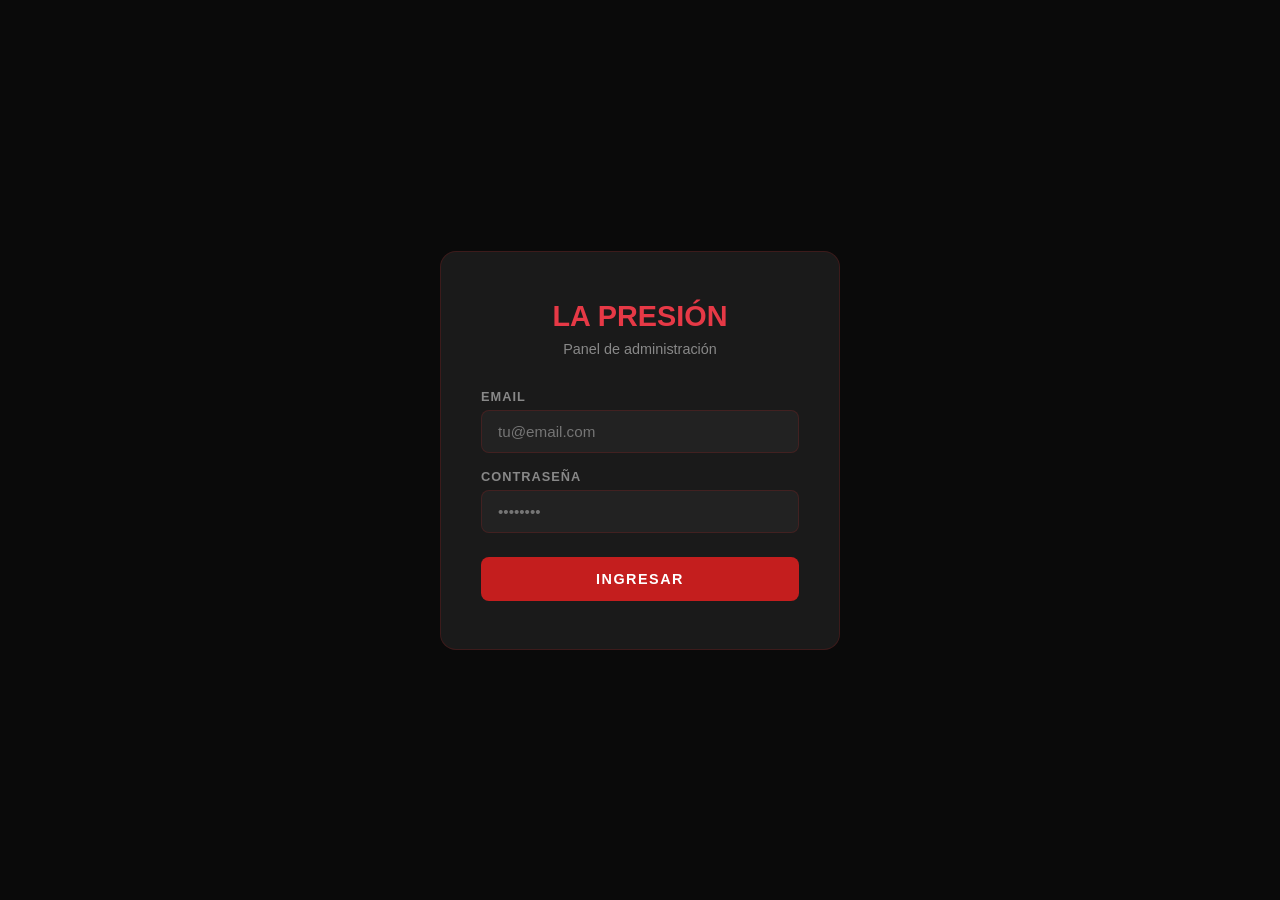
==== commit a51d2de7: "Problemas de Seguridad - admin.html & index.html - Paso 3" ====
--- a/admin/admin.html
+++ b/admin/admin.html
@@ -2,6 +2,16 @@
 <html lang="es">
 <head>
     <meta charset="UTF-8">
+    <meta http-equiv="Content-Security-Policy"
+  content="
+    default-src 'self';
+    script-src 'self' https://www.gstatic.com;
+    connect-src https://firestore.googleapis.com https://firebase.googleapis.com https://identitytoolkit.googleapis.com https://securetoken.googleapis.com https://api.cloudinary.com;
+    img-src 'self' https://res.cloudinary.com data:;
+    style-src 'self' 'unsafe-inline' https://fonts.googleapis.com;
+    font-src https://fonts.gstatic.com;
+    frame-src 'none';
+  ">
     <meta name="viewport" content="width=device-width, initial-scale=1.0">
     <title>Admin — La Presión</title>
     <link href="https://fonts.googleapis.com/css2?family=Montserrat:wght@300;400;600;700&display=swap" rel="stylesheet">
@@ -176,6 +186,36 @@
             animation:spin 0.8s linear infinite;
         }
         @keyframes spin { to { transform:rotate(360deg); } }
+
+        /* Modal de confirmación personalizado */
+        .confirm-modal {
+            position:fixed; inset:0; background:rgba(10,10,10,0.85);
+            display:none; align-items:center; justify-content:center;
+            z-index:10000;
+        }
+        .confirm-modal.active { display:flex; }
+        .confirm-modal__card {
+            background:var(--surface); border:1px solid var(--border);
+            border-radius:12px; padding:32px; max-width:400px; width:90%;
+            text-align:center;
+        }
+        .confirm-modal__card p {
+            font-size:1rem; margin-bottom:24px; color:var(--text);
+        }
+        .confirm-modal__buttons { display:flex; gap:12px; justify-content:center; }
+        .confirm-modal__btn {
+            padding:10px 24px; border-radius:8px; cursor:pointer;
+            font-family:'Montserrat',sans-serif; font-size:0.85rem; font-weight:600;
+            transition:all 0.3s; border:none;
+        }
+        .confirm-modal__btn--cancel {
+            background:var(--surface2); color:var(--text); border:1px solid var(--border);
+        }
+        .confirm-modal__btn--cancel:hover { background:#333; }
+        .confirm-modal__btn--confirm {
+            background:var(--red); color:#fff;
+        }
+        .confirm-modal__btn--confirm:hover { background:var(--red-light); }
     </style>
 </head>
 <body>
@@ -193,7 +233,7 @@
             <label>Contraseña</label>
             <input type="password" id="login-pass" placeholder="••••••••">
         </div>
-        <button class="btn-login" onclick="doLogin()">Ingresar</button>
+        <button class="btn-login" id="btn-login">Ingresar</button>
         <p class="login-error" id="login-error">Email o contraseña incorrectos</p>
     </div>
 </div>
@@ -205,7 +245,7 @@
             <h1>Panel Admin — La Presión</h1>
             <span id="admin-email-display"></span>
         </div>
-        <button class="btn-logout" onclick="doLogout()">Cerrar sesión</button>
+        <button class="btn-logout" id="btn-logout">Cerrar sesión</button>
     </div>
 
     <div class="admin-content">
@@ -224,7 +264,7 @@
                 </div>
             </div>
             <div class="save-row">
-                <button class="btn-save" onclick="saveEvento()">💾 Guardar evento</button>
+                <button class="btn-save" id="btn-save-evento">💾 Guardar evento</button>
                 <span class="save-msg" id="msg-evento"></span>
             </div>
         </div>
@@ -251,7 +291,7 @@
                 </div>
             </div>
             <div class="save-row">
-                <button class="btn-save" onclick="saveLinks()">💾 Guardar links</button>
+                <button class="btn-save" id="btn-save-links">💾 Guardar links</button>
                 <span class="save-msg" id="msg-links"></span>
             </div>
         </div>
@@ -263,9 +303,9 @@
                 <img id="flyer-img-preview" src="" alt="Flyer actual" style="display:none">
             </div>
             <div class="upload-area" id="flyer-upload-area">
-                <input type="file" id="flyer-file" accept="image/*" onchange="uploadFlyer(this)">
+                <input type="file" id="flyer-file" accept="image/jpeg,image/png,image/webp">
                 <div class="upload-icon">📸</div>
-                <p>Hacé clic o arrastrá el flyer acá<br><small>JPG, PNG — máx 5MB</small></p>
+                <p>Hacé clic o arrastrá el flyer acá<br><small>JPG, PNG, WebP — máx 5MB</small></p>
             </div>
             <div class="upload-progress" id="flyer-progress">
                 <div class="progress-bar"><div class="progress-fill" id="flyer-progress-fill"></div></div>
@@ -278,9 +318,9 @@
             <h2>📷 Galería de Fotos</h2>
             <div class="fotos-grid" id="fotos-grid"></div>
             <div class="upload-area">
-                <input type="file" id="fotos-files" accept="image/*" multiple onchange="uploadFotos(this)">
+                <input type="file" id="fotos-files" accept="image/jpeg,image/png,image/webp" multiple>
                 <div class="upload-icon">📁</div>
-                <p>Subir fotos a la galería (podés seleccionar varias)<br><small>JPG, PNG — máx 5MB cada una</small></p>
+                <p>Subir fotos a la galería (podés seleccionar varias)<br><small>JPG, PNG, WebP — máx 5MB cada una</small></p>
             </div>
             <div class="upload-progress" id="fotos-progress">
                 <div class="progress-bar"><div class="progress-fill" id="fotos-progress-fill"></div></div>
@@ -295,17 +335,30 @@
 <div class="toast" id="toast"></div>
 <!-- Loading -->
 <div class="loading" id="loading"><div class="spinner"></div></div>
-
-<!-- Firebase SDK -->
+<!-- Modal de confirmación (reemplaza confirm() nativo) -->
+<div class="confirm-modal" id="confirm-modal">
+    <div class="confirm-modal__card">
+        <p id="confirm-modal-text">¿Estás seguro?</p>
+        <div class="confirm-modal__buttons">
+            <button class="confirm-modal__btn confirm-modal__btn--cancel" id="confirm-modal-cancel">Cancelar</button>
+            <button class="confirm-modal__btn confirm-modal__btn--confirm" id="confirm-modal-ok">Eliminar</button>
+        </div>
+    </div>
+</div>
+
+<!-- ============================================================
+     TODO EL JAVASCRIPT EN UN ÚNICO SCRIPT TYPE="MODULE"
+     Ya no hay window._ ni onclick inline
+     ============================================================ -->
 <script type="module">
 import { initializeApp } from "https://www.gstatic.com/firebasejs/10.8.0/firebase-app.js";
 import { getAuth, signInWithEmailAndPassword, signOut, onAuthStateChanged }
     from "https://www.gstatic.com/firebasejs/10.8.0/firebase-auth.js";
-import { getFirestore, doc, getDoc, setDoc, updateDoc, arrayUnion, arrayRemove }
+import { getFirestore, doc, getDoc, setDoc }
     from "https://www.gstatic.com/firebasejs/10.8.0/firebase-firestore.js";
 
 // ============================================================
-// CONFIGURACIÓN FIREBASE
+// CONFIGURACIÓN (ya no se expone nada en window)
 // ============================================================
 const firebaseConfig = {
     apiKey: "AIzaSyBpwRWK4S_nPz6vaFmi1uJhWTOt7_1BII8",
@@ -317,31 +370,333 @@
     measurementId: "G-121M0L9LQH"
 };
 
-// ============================================================
-// CONFIGURACIÓN CLOUDINARY
-// ============================================================
 const CLOUDINARY_CLOUD = "dx6t9oafd";
-const CLOUDINARY_UPLOAD_PRESET = "lapresion_unsigned"; // Lo vamos a crear
+const CLOUDINARY_UPLOAD_PRESET = "lapresion_unsigned";
+const ALLOWED_IMAGE_TYPES = ["image/jpeg", "image/png", "image/webp"];
+const MAX_FILE_SIZE = 5 * 1024 * 1024; // 5MB
 
 const app = initializeApp(firebaseConfig);
 const auth = getAuth(app);
 const db = getFirestore(app);
 
-// Exponer funciones globalmente
-window._auth = auth;
-window._db = db;
-window._signInWithEmailAndPassword = signInWithEmailAndPassword;
-window._signOut = signOut;
-window._doc = doc;
-window._getDoc = getDoc;
-window._setDoc = setDoc;
-window._updateDoc = updateDoc;
-window._arrayUnion = arrayUnion;
-window._arrayRemove = arrayRemove;
-window.CLOUDINARY_CLOUD = CLOUDINARY_CLOUD;
-window.CLOUDINARY_UPLOAD_PRESET = CLOUDINARY_UPLOAD_PRESET;
-
-// Auth state
+// ============================================================
+// HELPERS
+// ============================================================
+function ensureProtocol(url) {
+    if (!url) return url;
+    url = url.trim();
+    if (url && !url.startsWith('http://') && !url.startsWith('https://')) {
+        return 'https://' + url;
+    }
+    return url;
+}
+
+function showToast(msg, type = 'success') {
+    const toast = document.getElementById('toast');
+    toast.textContent = msg;
+    toast.className = `toast show ${type}`;
+    setTimeout(() => { toast.className = 'toast'; }, 3500);
+}
+
+function showLoading(show) {
+    document.getElementById('loading').style.display = show ? 'flex' : 'none';
+}
+
+/** Validación de archivo de imagen */
+function validateImageFile(file) {
+    if (!ALLOWED_IMAGE_TYPES.includes(file.type)) {
+        showToast(`"${file.name}" no es un formato válido. Solo JPG, PNG o WebP.`, 'error');
+        return false;
+    }
+    if (file.size > MAX_FILE_SIZE) {
+        showToast(`"${file.name}" es muy grande (máx 5MB)`, 'error');
+        return false;
+    }
+    return true;
+}
+
+/** Modal de confirmación personalizado (reemplaza confirm() nativo) */
+function showConfirm(message) {
+    return new Promise((resolve) => {
+        const modal = document.getElementById('confirm-modal');
+        const textEl = document.getElementById('confirm-modal-text');
+        const btnCancel = document.getElementById('confirm-modal-cancel');
+        const btnOk = document.getElementById('confirm-modal-ok');
+
+        textEl.textContent = message;
+        modal.classList.add('active');
+
+        function cleanup(result) {
+            modal.classList.remove('active');
+            btnCancel.removeEventListener('click', onCancel);
+            btnOk.removeEventListener('click', onConfirm);
+            resolve(result);
+        }
+
+        function onCancel() { cleanup(false); }
+        function onConfirm() { cleanup(true); }
+
+        btnCancel.addEventListener('click', onCancel);
+        btnOk.addEventListener('click', onConfirm);
+    });
+}
+
+// ============================================================
+// LOGIN / LOGOUT
+// ============================================================
+async function doLogin() {
+    const email = document.getElementById('login-email').value.trim();
+    const pass = document.getElementById('login-pass').value;
+    const errEl = document.getElementById('login-error');
+    errEl.style.display = 'none';
+    try {
+        await signInWithEmailAndPassword(auth, email, pass);
+    } catch(e) {
+        errEl.style.display = 'block';
+    }
+}
+
+async function doLogout() {
+    await signOut(auth);
+}
+
+// ============================================================
+// CARGAR DATOS
+// ============================================================
+async function loadAllData() {
+    showLoading(true);
+    try {
+        const docRef = doc(db, 'sitedata', 'config');
+        const snap = await getDoc(docRef);
+        if (snap.exists()) {
+            const data = snap.data();
+            if (data.eventoFecha) document.getElementById('evento-fecha').value = data.eventoFecha;
+            if (data.eventoLugar) document.getElementById('evento-lugar').value = data.eventoLugar;
+            if (data.linkPassline) document.getElementById('link-passline').value = data.linkPassline;
+            if (data.linkWhatsapp) document.getElementById('link-whatsapp').value = data.linkWhatsapp;
+            if (data.linkInstagram) document.getElementById('link-instagram').value = data.linkInstagram;
+            if (data.spotifyId) document.getElementById('spotify-id').value = data.spotifyId;
+            if (data.flyerUrl) {
+                const img = document.getElementById('flyer-img-preview');
+                img.src = data.flyerUrl;
+                img.style.display = 'block';
+            }
+            if (data.fotos && data.fotos.length > 0) {
+                renderFotos(data.fotos);
+            }
+        }
+    } catch(e) {
+        showToast('Error cargando datos', 'error');
+    }
+    showLoading(false);
+}
+
+// ============================================================
+// GUARDAR EVENTO
+// ============================================================
+async function saveEvento() {
+    const fecha = document.getElementById('evento-fecha').value;
+    const lugar = document.getElementById('evento-lugar').value.trim();
+    if (!fecha || !lugar) { showToast('Completá fecha y lugar', 'error'); return; }
+
+    const fechaObj = new Date(fecha + 'T12:00:00');
+    const dias = ['Domingo','Lunes','Martes','Miércoles','Jueves','Viernes','Sábado'];
+    const meses = ['Enero','Febrero','Marzo','Abril','Mayo','Junio','Julio','Agosto','Septiembre','Octubre','Noviembre','Diciembre'];
+    const fechaTexto = `${dias[fechaObj.getDay()]} ${fechaObj.getDate()} de ${meses[fechaObj.getMonth()]}`;
+
+    try {
+        const docRef = doc(db, 'sitedata', 'config');
+        await setDoc(docRef, { eventoFecha: fecha, eventoLugar: lugar, eventoFechaTexto: fechaTexto }, { merge: true });
+        showToast('✅ Evento guardado');
+    } catch(e) {
+        showToast('Error guardando', 'error');
+    }
+}
+
+// ============================================================
+// GUARDAR LINKS
+// ============================================================
+async function saveLinks() {
+    const data = {
+        linkPassline: ensureProtocol(document.getElementById('link-passline').value.trim()),
+        linkWhatsapp: ensureProtocol(document.getElementById('link-whatsapp').value.trim()),
+        linkInstagram: ensureProtocol(document.getElementById('link-instagram').value.trim()),
+        spotifyId: document.getElementById('spotify-id').value.trim(),
+    };
+    try {
+        const docRef = doc(db, 'sitedata', 'config');
+        await setDoc(docRef, data, { merge: true });
+        showToast('✅ Links guardados');
+    } catch(e) {
+        showToast('Error guardando', 'error');
+    }
+}
+
+// ============================================================
+// CLOUDINARY UPLOAD (con validación reforzada)
+// ============================================================
+async function uploadToCloudinary(file, folder) {
+    const formData = new FormData();
+    formData.append('file', file);
+    formData.append('upload_preset', CLOUDINARY_UPLOAD_PRESET);
+    formData.append('folder', `lapresion/${folder}`);
+
+    const res = await fetch(`https://api.cloudinary.com/v1_1/${CLOUDINARY_CLOUD}/image/upload`, {
+        method: 'POST',
+        body: formData
+    });
+    if (!res.ok) throw new Error('Upload failed');
+    const data = await res.json();
+    return data.secure_url;
+}
+
+// ============================================================
+// SUBIR FLYER
+// ============================================================
+async function uploadFlyer(input) {
+    const file = input.files[0];
+    if (!file) return;
+    if (!validateImageFile(file)) { input.value = ''; return; }
+
+    const progressEl = document.getElementById('flyer-progress');
+    const fillEl = document.getElementById('flyer-progress-fill');
+    const textEl = document.getElementById('flyer-progress-text');
+    progressEl.style.display = 'block';
+    fillEl.style.width = '30%';
+    textEl.textContent = 'Subiendo flyer...';
+
+    try {
+        const url = await uploadToCloudinary(file, 'flyers');
+        fillEl.style.width = '100%';
+        textEl.textContent = '¡Listo!';
+
+        const docRef = doc(db, 'sitedata', 'config');
+        await setDoc(docRef, { flyerUrl: url }, { merge: true });
+
+        const img = document.getElementById('flyer-img-preview');
+        img.src = url;
+        img.style.display = 'block';
+
+        showToast('✅ Flyer actualizado');
+        setTimeout(() => { progressEl.style.display = 'none'; fillEl.style.width = '0%'; }, 2000);
+    } catch(e) {
+        showToast('Error subiendo flyer', 'error');
+        progressEl.style.display = 'none';
+    }
+    input.value = '';
+}
+
+// ============================================================
+// SUBIR FOTOS
+// ============================================================
+async function uploadFotos(input) {
+    const files = Array.from(input.files);
+    if (!files.length) return;
+
+    const progressEl = document.getElementById('fotos-progress');
+    const fillEl = document.getElementById('fotos-progress-fill');
+    const textEl = document.getElementById('fotos-progress-text');
+    progressEl.style.display = 'block';
+
+    const docRef = doc(db, 'sitedata', 'config');
+
+    for (let i = 0; i < files.length; i++) {
+        const file = files[i];
+        if (!validateImageFile(file)) continue;
+
+        const pct = Math.round(((i + 0.5) / files.length) * 100);
+        fillEl.style.width = pct + '%';
+        textEl.textContent = `Subiendo ${i + 1} de ${files.length}...`;
+
+        try {
+            const url = await uploadToCloudinary(file, 'galeria');
+            const fotoData = { src: url, alt: `La Presión - Foto ${Date.now()}` };
+
+            const snap = await getDoc(docRef);
+            const fotos = snap.exists() && snap.data().fotos ? snap.data().fotos : [];
+            fotos.push(fotoData);
+            await setDoc(docRef, { fotos }, { merge: true });
+
+            renderFotos(fotos);
+        } catch(e) {
+            showToast(`Error subiendo ${file.name}`, 'error');
+        }
+    }
+
+    fillEl.style.width = '100%';
+    textEl.textContent = '¡Listo!';
+    showToast('✅ Fotos actualizadas');
+    setTimeout(() => { progressEl.style.display = 'none'; fillEl.style.width = '0%'; }, 2000);
+    input.value = '';
+}
+
+// ============================================================
+// ELIMINAR FOTO (usa modal personalizado en vez de confirm())
+// ============================================================
+async function deletePhoto(index) {
+    const confirmed = await showConfirm('¿Eliminar esta foto?');
+    if (!confirmed) return;
+    try {
+        const docRef = doc(db, 'sitedata', 'config');
+        const snap = await getDoc(docRef);
+        if (!snap.exists()) return;
+        const fotos = snap.data().fotos || [];
+        fotos.splice(index, 1);
+        await setDoc(docRef, { fotos }, { merge: true });
+        renderFotos(fotos);
+        showToast('✅ Foto eliminada');
+    } catch(e) {
+        showToast('Error eliminando foto', 'error');
+    }
+}
+
+// ============================================================
+// RENDER FOTOS (sin onclick inline)
+// ============================================================
+function renderFotos(fotos) {
+    const grid = document.getElementById('fotos-grid');
+    grid.innerHTML = '';
+    fotos.forEach((foto, i) => {
+        const div = document.createElement('div');
+        div.className = 'foto-item';
+
+        const img = document.createElement('img');
+        img.src = foto.src;
+        img.alt = foto.alt;
+        img.loading = 'lazy';
+
+        const btn = document.createElement('button');
+        btn.className = 'btn-delete-foto';
+        btn.title = 'Eliminar';
+        btn.textContent = '×';
+        btn.addEventListener('click', () => deletePhoto(i));
+
+        div.appendChild(img);
+        div.appendChild(btn);
+        grid.appendChild(div);
+    });
+}
+
+// ============================================================
+// EVENT LISTENERS (reemplazan todos los onclick inline)
+// ============================================================
+document.getElementById('btn-login').addEventListener('click', doLogin);
+document.getElementById('btn-logout').addEventListener('click', doLogout);
+document.getElementById('btn-save-evento').addEventListener('click', saveEvento);
+document.getElementById('btn-save-links').addEventListener('click', saveLinks);
+document.getElementById('flyer-file').addEventListener('change', function() { uploadFlyer(this); });
+document.getElementById('fotos-files').addEventListener('change', function() { uploadFotos(this); });
+
+// Enter para login
+document.addEventListener('keydown', (e) => {
+    if (e.key === 'Enter' && document.getElementById('login-screen').style.display !== 'none') {
+        doLogin();
+    }
+});
+
+// ============================================================
+// AUTH STATE — Mostrar/ocultar panel según login
+// ============================================================
 onAuthStateChanged(auth, (user) => {
     if (user) {
         document.getElementById('login-screen').style.display = 'none';
@@ -354,274 +709,5 @@
     }
 });
 </script>
-
-<script>
-// ============================================================
-// LOGIN / LOGOUT
-// ============================================================
-async function doLogin() {
-    const email = document.getElementById('login-email').value.trim();
-    const pass = document.getElementById('login-pass').value;
-    const errEl = document.getElementById('login-error');
-    errEl.style.display = 'none';
-    try {
-        await window._signInWithEmailAndPassword(window._auth, email, pass);
-    } catch(e) {
-        errEl.style.display = 'block';
-    }
-}
-
-async function doLogout() {
-    await window._signOut(window._auth);
-}
-
-// Enter key en login
-document.addEventListener('keydown', (e) => {
-    if (e.key === 'Enter' && document.getElementById('login-screen').style.display !== 'none') {
-        doLogin();
-    }
-});
-
-// ============================================================
-// CARGAR DATOS
-// ============================================================
-async function loadAllData() {
-    showLoading(true);
-    try {
-        const docRef = window._doc(window._db, 'sitedata', 'config');
-        const snap = await window._getDoc(docRef);
-        if (snap.exists()) {
-            const data = snap.data();
-
-            // Evento
-            if (data.eventoFecha) document.getElementById('evento-fecha').value = data.eventoFecha;
-            if (data.eventoLugar) document.getElementById('evento-lugar').value = data.eventoLugar;
-
-            // Links
-            if (data.linkPassline) document.getElementById('link-passline').value = data.linkPassline;
-            if (data.linkWhatsapp) document.getElementById('link-whatsapp').value = data.linkWhatsapp;
-            if (data.linkInstagram) document.getElementById('link-instagram').value = data.linkInstagram;
-            if (data.spotifyId) document.getElementById('spotify-id').value = data.spotifyId;
-
-            // Flyer
-            if (data.flyerUrl) {
-                const img = document.getElementById('flyer-img-preview');
-                img.src = data.flyerUrl;
-                img.style.display = 'block';
-            }
-
-            // Fotos
-            if (data.fotos && data.fotos.length > 0) {
-                renderFotos(data.fotos);
-            }
-        }
-    } catch(e) {
-        showToast('Error cargando datos', 'error');
-    }
-    showLoading(false);
-}
-
-// ============================================================
-// GUARDAR EVENTO
-// ============================================================
-async function saveEvento() {
-    const fecha = document.getElementById('evento-fecha').value;
-    const lugar = document.getElementById('evento-lugar').value.trim();
-    if (!fecha || !lugar) { showToast('Completá fecha y lugar', 'error'); return; }
-
-    // Convertir fecha a texto legible
-    const fechaObj = new Date(fecha + 'T12:00:00');
-    const dias = ['Domingo','Lunes','Martes','Miércoles','Jueves','Viernes','Sábado'];
-    const meses = ['Enero','Febrero','Marzo','Abril','Mayo','Junio','Julio','Agosto','Septiembre','Octubre','Noviembre','Diciembre'];
-    const fechaTexto = `${dias[fechaObj.getDay()]} ${fechaObj.getDate()} de ${meses[fechaObj.getMonth()]}`;
-
-    try {
-        const docRef = window._doc(window._db, 'sitedata', 'config');
-        await window._setDoc(docRef, { eventoFecha: fecha, eventoLugar: lugar, eventoFechaTexto: fechaTexto }, { merge: true });
-        showToast('✅ Evento guardado');
-    } catch(e) {
-        showToast('Error guardando', 'error');
-    }
-}
-
-// ============================================================
-// GUARDAR LINKS
-// ============================================================
-async function saveLinks() {
-    const data = {
-        linkPassline: document.getElementById('link-passline').value.trim(),
-        linkWhatsapp: document.getElementById('link-whatsapp').value.trim(),
-        linkInstagram: document.getElementById('link-instagram').value.trim(),
-        spotifyId: document.getElementById('spotify-id').value.trim(),
-    };
-    try {
-        const docRef = window._doc(window._db, 'sitedata', 'config');
-        await window._setDoc(docRef, data, { merge: true });
-        showToast('✅ Links guardados');
-    } catch(e) {
-        showToast('Error guardando', 'error');
-    }
-}
-
-// ============================================================
-// SUBIR FLYER A CLOUDINARY
-// ============================================================
-async function uploadFlyer(input) {
-    const file = input.files[0];
-    if (!file) return;
-    if (file.size > 5 * 1024 * 1024) { showToast('El archivo es muy grande (máx 5MB)', 'error'); return; }
-
-    const progressEl = document.getElementById('flyer-progress');
-    const fillEl = document.getElementById('flyer-progress-fill');
-    const textEl = document.getElementById('flyer-progress-text');
-    progressEl.style.display = 'block';
-    fillEl.style.width = '30%';
-    textEl.textContent = 'Subiendo flyer...';
-
-    try {
-        const url = await uploadToCloudinary(file, 'flyers');
-        fillEl.style.width = '100%';
-        textEl.textContent = '¡Listo!';
-
-        // Guardar en Firestore
-        const docRef = window._doc(window._db, 'sitedata', 'config');
-        await window._setDoc(docRef, { flyerUrl: url }, { merge: true });
-
-        // Preview
-        const img = document.getElementById('flyer-img-preview');
-        img.src = url;
-        img.style.display = 'block';
-
-        showToast('✅ Flyer actualizado');
-        setTimeout(() => { progressEl.style.display = 'none'; fillEl.style.width = '0%'; }, 2000);
-    } catch(e) {
-        showToast('Error subiendo flyer', 'error');
-        progressEl.style.display = 'none';
-    }
-}
-
-// ============================================================
-// SUBIR FOTOS A CLOUDINARY
-// ============================================================
-async function uploadFotos(input) {
-    const files = Array.from(input.files);
-    if (!files.length) return;
-
-    const progressEl = document.getElementById('fotos-progress');
-    const fillEl = document.getElementById('fotos-progress-fill');
-    const textEl = document.getElementById('fotos-progress-text');
-    progressEl.style.display = 'block';
-
-    const docRef = window._doc(window._db, 'sitedata', 'config');
-
-    for (let i = 0; i < files.length; i++) {
-        const file = files[i];
-        if (file.size > 5 * 1024 * 1024) { showToast(`${file.name} es muy grande, saltando...`, 'error'); continue; }
-
-        const pct = Math.round(((i + 0.5) / files.length) * 100);
-        fillEl.style.width = pct + '%';
-        textEl.textContent = `Subiendo ${i + 1} de ${files.length}...`;
-
-        try {
-            const url = await uploadToCloudinary(file, 'galeria');
-            const fotoData = { src: url, alt: `La Presión - Foto ${Date.now()}` };
-
-            // Obtener fotos actuales y agregar
-            const snap = await window._getDoc(docRef);
-            const fotos = snap.exists() && snap.data().fotos ? snap.data().fotos : [];
-            fotos.push(fotoData);
-            await window._setDoc(docRef, { fotos }, { merge: true });
-
-            // Re-renderizar
-            renderFotos(fotos);
-        } catch(e) {
-            showToast(`Error subiendo ${file.name}`, 'error');
-        }
-    }
-
-    fillEl.style.width = '100%';
-    textEl.textContent = '¡Listo!';
-    showToast('✅ Fotos actualizadas');
-    setTimeout(() => { progressEl.style.display = 'none'; fillEl.style.width = '0%'; }, 2000);
-    input.value = '';
-}
-
-// ============================================================
-// ELIMINAR FOTO
-// ============================================================
-async function deletePhoto(index) {
-    if (!confirm('¿Eliminar esta foto?')) return;
-    try {
-        const docRef = window._doc(window._db, 'sitedata', 'config');
-        const snap = await window._getDoc(docRef);
-        if (!snap.exists()) return;
-        const fotos = snap.data().fotos || [];
-        fotos.splice(index, 1);
-        await window._setDoc(docRef, { fotos }, { merge: true });
-        renderFotos(fotos);
-        showToast('✅ Foto eliminada');
-    } catch(e) {
-        showToast('Error eliminando foto', 'error');
-    }
-}
-
-// ============================================================
-// RENDER FOTOS
-// ============================================================
-function renderFotos(fotos) {
-    const grid = document.getElementById('fotos-grid');
-    grid.innerHTML = '';
-    fotos.forEach((foto, i) => {
-        const div = document.createElement('div');
-        div.className = 'foto-item';
-        div.innerHTML = `
-            <img src="${foto.src}" alt="${foto.alt}" loading="lazy">
-            <button class="btn-delete-foto" onclick="deletePhoto(${i})" title="Eliminar">×</button>
-        `;
-        grid.appendChild(div);
-    });
-}
-
-// ============================================================
-// CLOUDINARY UPLOAD
-// ============================================================
-async function uploadToCloudinary(file, folder) {
-    const formData = new FormData();
-    formData.append('file', file);
-    formData.append('upload_preset', window.CLOUDINARY_UPLOAD_PRESET);
-    formData.append('folder', `lapresion/${folder}`);
-
-    const res = await fetch(`https://api.cloudinary.com/v1_1/${window.CLOUDINARY_CLOUD}/image/upload`, {
-        method: 'POST',
-        body: formData
-    });
-    if (!res.ok) throw new Error('Upload failed');
-    const data = await res.json();
-    return data.secure_url;
-}
-
-// ============================================================
-// UI HELPERS
-// ============================================================
-function showToast(msg, type = 'success') {
-    const toast = document.getElementById('toast');
-    toast.textContent = msg;
-    toast.className = `toast show ${type}`;
-    setTimeout(() => { toast.className = 'toast'; }, 3500);
-}
-
-function showLoading(show) {
-    document.getElementById('loading').style.display = show ? 'flex' : 'none';
-}
-
-// Exponer funciones globales
-window.doLogin = doLogin;
-window.doLogout = doLogout;
-window.saveEvento = saveEvento;
-window.saveLinks = saveLinks;
-window.uploadFlyer = uploadFlyer;
-window.uploadFotos = uploadFotos;
-window.deletePhoto = deletePhoto;
-</script>
 </body>
 </html>
